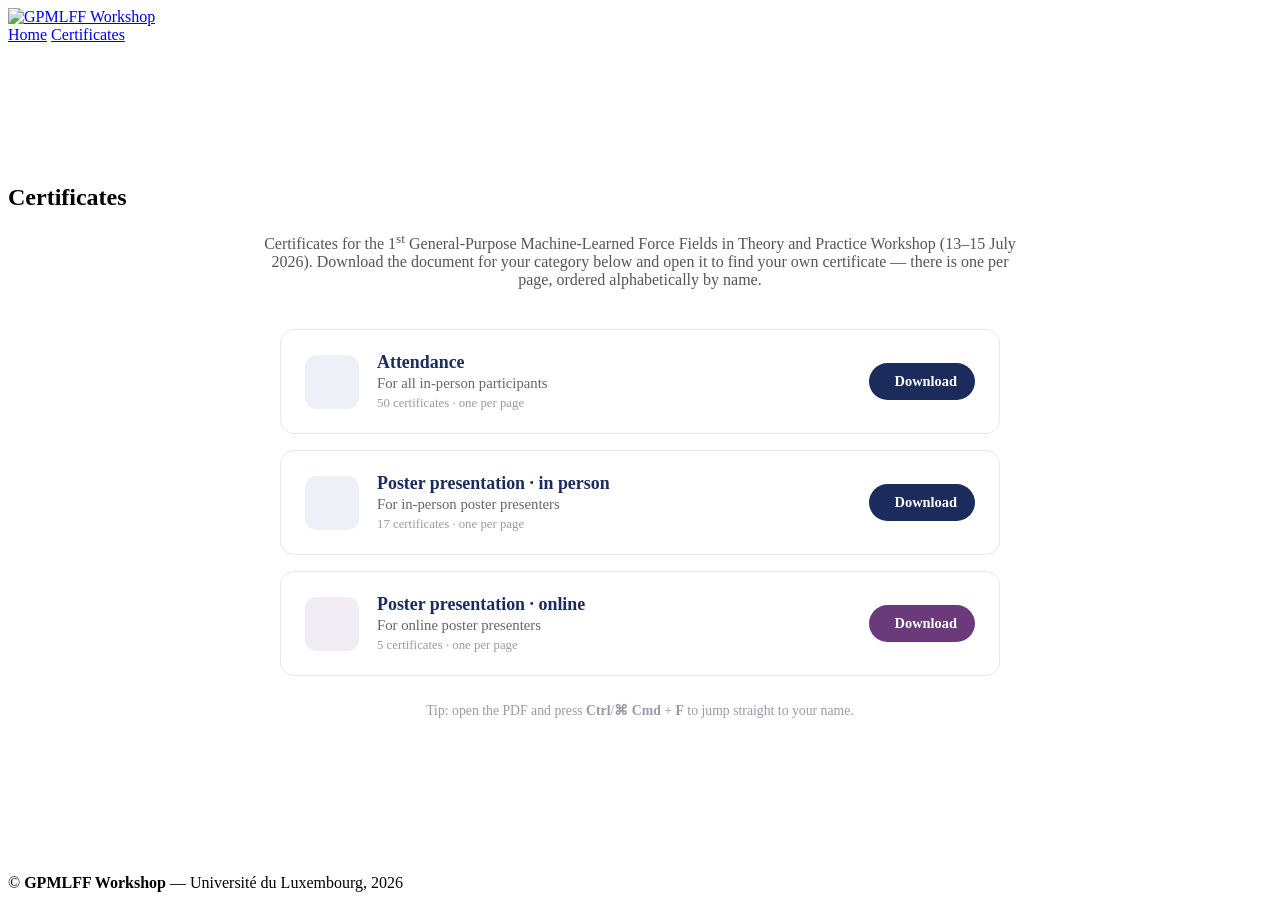
==== certificates.html @ ce8f7fc0 "Add files via upload" ====
<!DOCTYPE html>
<html lang="en">
<head>
  <meta charset="utf-8">
  <title>Certificates — GPMLFF Workshop</title>
  <meta content="width=device-width, initial-scale=1.0" name="viewport">
  <link href="media/favicon.png" rel="icon">
  <link href="media/apple-touch-icon.png" rel="apple-touch-icon">
  <link rel="preconnect" href="https://fonts.googleapis.com">
  <link rel="preconnect" href="https://fonts.gstatic.com" crossorigin>
  <link href="https://fonts.googleapis.com/css?family=Open+Sans:300,300i,400,400i,700,700i|Raleway:300,400,500,700,800&display=swap" rel="stylesheet">
  <link href="lib/bootstrap/css/bootstrap.min.css" rel="stylesheet">
  <link href="lib/font-awesome/css/font-awesome.min.css" rel="stylesheet">
  <link href="css/style.css" rel="stylesheet">
  <style>
    .cert-main { padding: 120px 0 80px; min-height: 70vh; }
    .cert-intro { max-width: 760px; margin: 0 auto 40px; text-align: center; color: #555; }
    .cert-cards { max-width: 720px; margin: 0 auto; display: flex; flex-direction: column; gap: 16px; }
    .cert-card { display: flex; align-items: center; gap: 18px; padding: 22px 24px;
      border: 1px solid #e6e6ee; border-radius: 14px; background: #fff; text-decoration: none;
      transition: box-shadow .15s, border-color .15s, transform .15s; }
    .cert-card:hover { border-color: #1b2c5c; box-shadow: 0 8px 24px rgba(27,44,92,.10);
      transform: translateY(-2px); }
    .cert-card-icon { flex: 0 0 auto; width: 54px; height: 54px; border-radius: 12px;
      display: flex; align-items: center; justify-content: center; font-size: 1.7rem;
      background: #eef0f7; color: #1b2c5c; }
    .cert-card.online .cert-card-icon { background: #f2ecf5; color: #6a3a7a; }
    .cert-card-body { flex: 1 1 auto; display: flex; flex-direction: column; }
    .cert-card-title { font-weight: 700; color: #1b2c5c; font-size: 1.12rem; }
    .cert-card-sub { color: #666; font-size: .92rem; margin-top: 2px; }
    .cert-card-count { color: #9a9aa8; font-size: .8rem; margin-top: 4px; }
    .cert-card-dl { flex: 0 0 auto; display: inline-flex; align-items: center; gap: 8px;
      background: #1b2c5c; color: #fff; padding: 10px 18px; border-radius: 24px;
      font-weight: 600; font-size: .9rem; white-space: nowrap; }
    .cert-card.online .cert-card-dl { background: #6a3a7a; }
    .cert-tip { max-width: 720px; margin: 26px auto 0; text-align: center; color: #99a; font-size: .86rem; }
    @media (max-width: 560px) {
      .cert-card { flex-wrap: wrap; }
      .cert-card-dl { width: 100%; justify-content: center; }
    }
  </style>
</head>
<body class="poster-page">

  <header id="header" class="header-solid">
    <div class="container">
      <div id="logo" class="pull-left">
        <a href="index.html#intro"><img src="media/title_1.png" alt="GPMLFF Workshop" title=""></a>
      </div>
      <nav class="poster-nav pull-right">
        <a href="index.html#intro">Home</a>
        <a href="certificates.html" class="active">Certificates</a>
      </nav>
    </div>
  </header>

  <main class="cert-main">
    <div class="container">
      <div class="section-header">
        <h2 class="text-center">Certificates</h2>
      </div>
      <p class="cert-intro">
        Certificates for the 1<sup>st</sup> General-Purpose Machine-Learned Force Fields
        in Theory and Practice Workshop (13&ndash;15 July 2026). Download the document for
        your category below and open it to find your own certificate &mdash; there is one
        per page, ordered alphabetically by name.
      </p>

      <div class="cert-cards">
        <a class="cert-card" href="certificates/GPMLFF_Attendance_Certificates.pdf" target="_blank" rel="noopener" download>
          <span class="cert-card-icon"><i class="fa fa-file-pdf-o" aria-hidden="true"></i></span>
          <span class="cert-card-body">
            <span class="cert-card-title">Attendance</span>
            <span class="cert-card-sub">For all in-person participants</span>
            <span class="cert-card-count">50 certificates &middot; one per page</span>
          </span>
          <span class="cert-card-dl"><i class="fa fa-download" aria-hidden="true"></i> Download</span>
        </a>
        <a class="cert-card" href="certificates/GPMLFF_Poster_Certificates_in-person.pdf" target="_blank" rel="noopener" download>
          <span class="cert-card-icon"><i class="fa fa-file-pdf-o" aria-hidden="true"></i></span>
          <span class="cert-card-body">
            <span class="cert-card-title">Poster presentation · in person</span>
            <span class="cert-card-sub">For in-person poster presenters</span>
            <span class="cert-card-count">17 certificates &middot; one per page</span>
          </span>
          <span class="cert-card-dl"><i class="fa fa-download" aria-hidden="true"></i> Download</span>
        </a>
        <a class="cert-card online" href="certificates/GPMLFF_Poster_Certificates_online.pdf" target="_blank" rel="noopener" download>
          <span class="cert-card-icon"><i class="fa fa-file-pdf-o" aria-hidden="true"></i></span>
          <span class="cert-card-body">
            <span class="cert-card-title">Poster presentation · online</span>
            <span class="cert-card-sub">For online poster presenters</span>
            <span class="cert-card-count">5 certificates &middot; one per page</span>
          </span>
          <span class="cert-card-dl"><i class="fa fa-download" aria-hidden="true"></i> Download</span>
        </a>
      </div>

      <p class="cert-tip">
        <i class="fa fa-lightbulb-o" aria-hidden="true"></i>
        Tip: open the PDF and press <strong>Ctrl</strong>/<strong>&#8984; Cmd</strong> + <strong>F</strong>
        to jump straight to your name.
      </p>
    </div>
  </main>

  <footer id="footer" class="poster-footer">
    <div class="container">
      <div class="copyright">
        &copy; <strong>GPMLFF Workshop</strong> &mdash; Universit&eacute; du Luxembourg, 2026
      </div>
    </div>
  </footer>

  <script src="lib/jquery/jquery.min.js"></script>
  <script src="lib/bootstrap/js/bootstrap.bundle.min.js"></script>
</body>
</html>
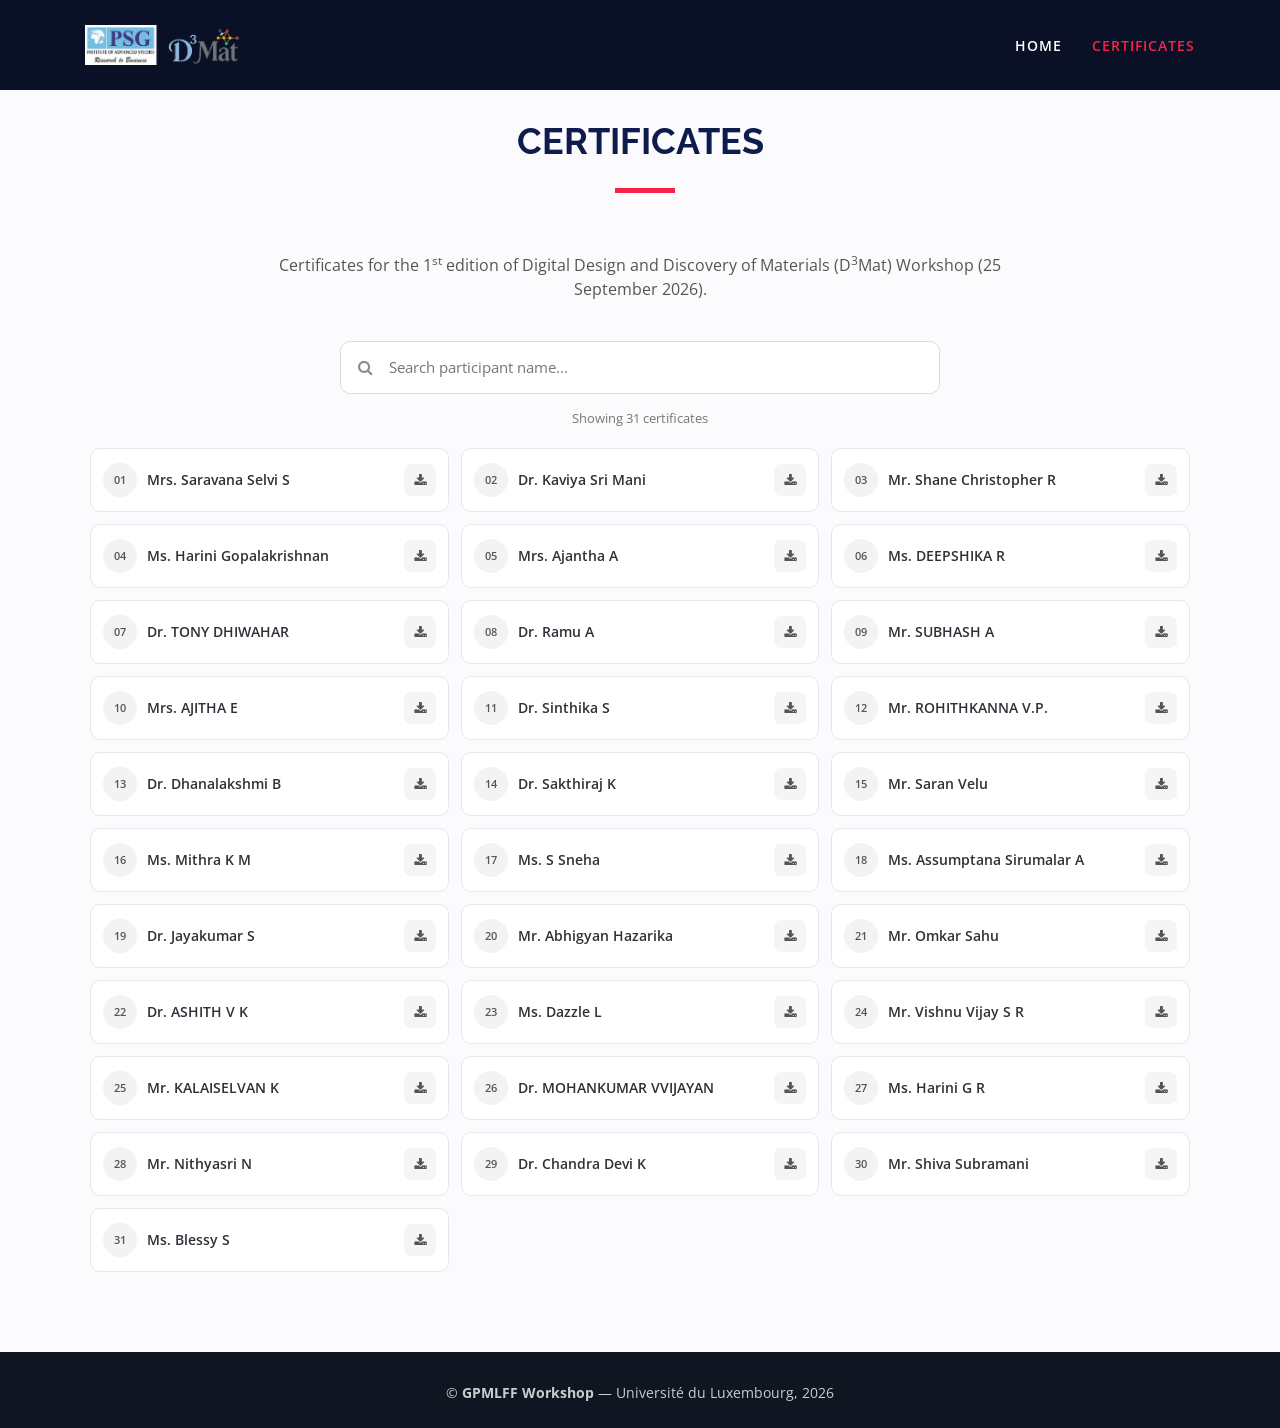
==== commit c4307e59: "certificates" ====
--- a/certificates.html
+++ b/certificates.html
@@ -1,51 +1,299 @@
 <!DOCTYPE html>
 <html lang="en">
+
 <head>
   <meta charset="utf-8">
-  <title>Certificates — GPMLFF Workshop</title>
+  <title>Certificates — D<sup>3</sup>Mat Workshop</title>
   <meta content="width=device-width, initial-scale=1.0" name="viewport">
-  <link href="media/favicon.png" rel="icon">
+  <link href="media/title.png" rel="icon">
   <link href="media/apple-touch-icon.png" rel="apple-touch-icon">
   <link rel="preconnect" href="https://fonts.googleapis.com">
   <link rel="preconnect" href="https://fonts.gstatic.com" crossorigin>
-  <link href="https://fonts.googleapis.com/css?family=Open+Sans:300,300i,400,400i,700,700i|Raleway:300,400,500,700,800&display=swap" rel="stylesheet">
+  <link
+    href="https://fonts.googleapis.com/css?family=Open+Sans:300,300i,400,400i,700,700i|Raleway:300,400,500,700,800&display=swap"
+    rel="stylesheet">
   <link href="lib/bootstrap/css/bootstrap.min.css" rel="stylesheet">
   <link href="lib/font-awesome/css/font-awesome.min.css" rel="stylesheet">
   <link href="css/style.css" rel="stylesheet">
   <style>
-    .cert-main { padding: 120px 0 80px; min-height: 70vh; }
-    .cert-intro { max-width: 760px; margin: 0 auto 40px; text-align: center; color: #555; }
-    .cert-cards { max-width: 720px; margin: 0 auto; display: flex; flex-direction: column; gap: 16px; }
-    .cert-card { display: flex; align-items: center; gap: 18px; padding: 22px 24px;
-      border: 1px solid #e6e6ee; border-radius: 14px; background: #fff; text-decoration: none;
-      transition: box-shadow .15s, border-color .15s, transform .15s; }
-    .cert-card:hover { border-color: #1b2c5c; box-shadow: 0 8px 24px rgba(27,44,92,.10);
-      transform: translateY(-2px); }
-    .cert-card-icon { flex: 0 0 auto; width: 54px; height: 54px; border-radius: 12px;
-      display: flex; align-items: center; justify-content: center; font-size: 1.7rem;
-      background: #eef0f7; color: #1b2c5c; }
-    .cert-card.online .cert-card-icon { background: #f2ecf5; color: #6a3a7a; }
-    .cert-card-body { flex: 1 1 auto; display: flex; flex-direction: column; }
-    .cert-card-title { font-weight: 700; color: #1b2c5c; font-size: 1.12rem; }
-    .cert-card-sub { color: #666; font-size: .92rem; margin-top: 2px; }
-    .cert-card-count { color: #9a9aa8; font-size: .8rem; margin-top: 4px; }
-    .cert-card-dl { flex: 0 0 auto; display: inline-flex; align-items: center; gap: 8px;
-      background: #1b2c5c; color: #fff; padding: 10px 18px; border-radius: 24px;
-      font-weight: 600; font-size: .9rem; white-space: nowrap; }
-    .cert-card.online .cert-card-dl { background: #6a3a7a; }
-    .cert-tip { max-width: 720px; margin: 26px auto 0; text-align: center; color: #99a; font-size: .86rem; }
+    .cert-main {
+      padding: 120px 0 80px;
+      min-height: 70vh;
+    }
+
+    .cert-intro {
+      max-width: 760px;
+      margin: 0 auto 40px;
+      text-align: center;
+      color: #555;
+    }
+
+    .cert-cards {
+      max-width: 720px;
+      margin: 0 auto;
+      display: flex;
+      flex-direction: column;
+      gap: 16px;
+    }
+
+    .cert-card {
+      display: flex;
+      align-items: center;
+      gap: 18px;
+      padding: 22px 24px;
+      border: 1px solid #e6e6ee;
+      border-radius: 14px;
+      background: #fff;
+      text-decoration: none;
+      transition: box-shadow .15s, border-color .15s, transform .15s;
+    }
+
+    .cert-card:hover {
+      border-color: #1b2c5c;
+      box-shadow: 0 8px 24px rgba(27, 44, 92, .10);
+      transform: translateY(-2px);
+    }
+
+    .cert-card-icon {
+      flex: 0 0 auto;
+      width: 54px;
+      height: 54px;
+      border-radius: 12px;
+      display: flex;
+      align-items: center;
+      justify-content: center;
+      font-size: 1.7rem;
+      background: #eef0f7;
+      color: #1b2c5c;
+    }
+
+    .cert-card.online .cert-card-icon {
+      background: #f2ecf5;
+      color: #6a3a7a;
+    }
+
+    .cert-card-body {
+      flex: 1 1 auto;
+      display: flex;
+      flex-direction: column;
+    }
+
+    .cert-card-title {
+      font-weight: 700;
+      color: #1b2c5c;
+      font-size: 1.12rem;
+    }
+
+    .cert-card-sub {
+      color: #666;
+      font-size: .92rem;
+      margin-top: 2px;
+    }
+
+    .cert-card-count {
+      color: #9a9aa8;
+      font-size: .8rem;
+      margin-top: 4px;
+    }
+
+    .cert-card-dl {
+      flex: 0 0 auto;
+      display: inline-flex;
+      align-items: center;
+      gap: 8px;
+      background: #1b2c5c;
+      color: #fff;
+      padding: 10px 18px;
+      border-radius: 24px;
+      font-weight: 600;
+      font-size: .9rem;
+      white-space: nowrap;
+    }
+
+    .cert-card.online .cert-card-dl {
+      background: #6a3a7a;
+    }
+
+    .cert-tip {
+      max-width: 720px;
+      margin: 26px auto 0;
+      text-align: center;
+      color: #99a;
+      font-size: .86rem;
+    }
+
     @media (max-width: 560px) {
-      .cert-card { flex-wrap: wrap; }
-      .cert-card-dl { width: 100%; justify-content: center; }
+      .cert-card {
+        flex-wrap: wrap;
+      }
+
+      .cert-card-dl {
+        width: 100%;
+        justify-content: center;
+      }
+    }
+
+    /* Certificate Directory */
+    .certificate-directory {
+      max-width: 1100px;
+      margin: 0 auto;
+    }
+
+    /* Search box */
+    .certificate-search {
+      position: relative;
+      max-width: 600px;
+      margin: 0 auto 15px;
+    }
+
+    .certificate-search i {
+      position: absolute;
+      left: 18px;
+      top: 50%;
+      transform: translateY(-50%);
+      font-size: 16px;
+      opacity: 0.55;
+    }
+
+    .certificate-search input {
+      width: 100%;
+      box-sizing: border-box;
+      padding: 14px 18px 14px 48px;
+      border: 1px solid #d8dce3;
+      border-radius: 10px;
+      font-size: 15px;
+      outline: none;
+      background: #fff;
+      transition: all 0.2s ease;
+    }
+
+    .certificate-search input:focus {
+      border-color: #777;
+      box-shadow: 0 0 0 3px rgba(0, 0, 0, 0.05);
+    }
+
+    /* Count */
+    .certificate-result-count {
+      text-align: center;
+      font-size: 13px;
+      color: #777;
+      margin-bottom: 20px;
+    }
+
+    /* Grid */
+    .certificate-grid {
+      display: grid;
+      grid-template-columns: repeat(3, 1fr);
+      gap: 12px;
+    }
+
+    /* Individual certificate */
+    .certificate-item {
+      display: flex;
+      align-items: center;
+      min-height: 64px;
+      padding: 10px 12px;
+      background: #fff;
+      border: 1px solid #e5e7eb;
+      border-radius: 10px;
+      text-decoration: none;
+      color: inherit;
+      transition: all 0.2s ease;
+    }
+
+    .certificate-item:hover {
+      transform: translateY(-2px);
+      border-color: #bbb;
+      box-shadow: 0 5px 16px rgba(0, 0, 0, 0.08);
+    }
+
+    /* Number */
+    .certificate-number {
+      flex: 0 0 34px;
+      width: 34px;
+      height: 34px;
+      display: flex;
+      align-items: center;
+      justify-content: center;
+      margin-right: 10px;
+      border-radius: 50%;
+      background: #f1f3f5;
+      color: #555;
+      font-size: 11px;
+      font-weight: 600;
+    }
+
+    /* Name */
+    .certificate-name {
+      flex: 1;
+      font-size: 14px;
+      font-weight: 600;
+      line-height: 1.35;
+    }
+
+    /* Download icon */
+    .certificate-download {
+      flex: 0 0 32px;
+      width: 32px;
+      height: 32px;
+      display: flex;
+      align-items: center;
+      justify-content: center;
+      margin-left: 8px;
+      border-radius: 7px;
+      background: #f5f5f5;
+      color: #555;
+      font-size: 13px;
+    }
+
+    .certificate-item:hover .certificate-download {
+      background: #222;
+      color: #fff;
+    }
+
+    /* No results */
+    .no-results {
+      display: none;
+      text-align: center;
+      padding: 40px 20px;
+      color: #777;
+    }
+
+    .no-results i {
+      font-size: 28px;
+      margin-bottom: 10px;
+    }
+
+    .no-results p {
+      margin: 0;
+    }
+
+    /* Tablet */
+    @media (max-width: 850px) {
+      .certificate-grid {
+        grid-template-columns: repeat(2, 1fr);
+      }
+    }
+
+    /* Mobile */
+    @media (max-width: 560px) {
+      .certificate-grid {
+        grid-template-columns: 1fr;
+      }
+
+      .certificate-name {
+        font-size: 14px;
+      }
     }
   </style>
 </head>
+
 <body class="poster-page">
 
   <header id="header" class="header-solid">
     <div class="container">
       <div id="logo" class="pull-left">
-        <a href="index.html#intro"><img src="media/title_1.png" alt="GPMLFF Workshop" title=""></a>
+        <a href="index.html#intro"><img src="media/title.png" alt="D3Mat Workshop" title=""></a>
       </div>
       <nav class="poster-nav pull-right">
         <a href="index.html#intro">Home</a>
@@ -60,47 +308,253 @@
         <h2 class="text-center">Certificates</h2>
       </div>
       <p class="cert-intro">
-        Certificates for the 1<sup>st</sup> General-Purpose Machine-Learned Force Fields
-        in Theory and Practice Workshop (13&ndash;15 July 2026). Download the document for
-        your category below and open it to find your own certificate &mdash; there is one
-        per page, ordered alphabetically by name.
+        Certificates for the 1<sup>st</sup> edition of Digital Design and Discovery of Materials (D<sup>3</sup>Mat)
+        Workshop (25 September 2026).
       </p>
 
-      <div class="cert-cards">
-        <a class="cert-card" href="certificates/GPMLFF_Attendance_Certificates.pdf" target="_blank" rel="noopener" download>
-          <span class="cert-card-icon"><i class="fa fa-file-pdf-o" aria-hidden="true"></i></span>
-          <span class="cert-card-body">
-            <span class="cert-card-title">Attendance</span>
-            <span class="cert-card-sub">For all in-person participants</span>
-            <span class="cert-card-count">50 certificates &middot; one per page</span>
-          </span>
-          <span class="cert-card-dl"><i class="fa fa-download" aria-hidden="true"></i> Download</span>
-        </a>
-        <a class="cert-card" href="certificates/GPMLFF_Poster_Certificates_in-person.pdf" target="_blank" rel="noopener" download>
-          <span class="cert-card-icon"><i class="fa fa-file-pdf-o" aria-hidden="true"></i></span>
-          <span class="cert-card-body">
-            <span class="cert-card-title">Poster presentation · in person</span>
-            <span class="cert-card-sub">For in-person poster presenters</span>
-            <span class="cert-card-count">17 certificates &middot; one per page</span>
-          </span>
-          <span class="cert-card-dl"><i class="fa fa-download" aria-hidden="true"></i> Download</span>
-        </a>
-        <a class="cert-card online" href="certificates/GPMLFF_Poster_Certificates_online.pdf" target="_blank" rel="noopener" download>
-          <span class="cert-card-icon"><i class="fa fa-file-pdf-o" aria-hidden="true"></i></span>
-          <span class="cert-card-body">
-            <span class="cert-card-title">Poster presentation · online</span>
-            <span class="cert-card-sub">For online poster presenters</span>
-            <span class="cert-card-count">5 certificates &middot; one per page</span>
-          </span>
-          <span class="cert-card-dl"><i class="fa fa-download" aria-hidden="true"></i> Download</span>
-        </a>
+      <div class="certificate-directory">
+
+        <!-- Search -->
+        <div class="certificate-search">
+          <i class="fa fa-search" aria-hidden="true"></i>
+          <input type="text" id="certificateSearch" placeholder="Search participant name..."
+            onkeyup="filterCertificates()" autocomplete="off">
+        </div>
+
+        <div class="certificate-result-count" id="certificateCount">
+          Showing 31 certificates
+        </div>
+
+        <!-- Certificate Grid -->
+        <div class="certificate-grid" id="certificateGrid">
+
+          <a class="certificate-item" href="certificates/01-D3Mat-certificate.pdf" target="_blank" rel="noopener"
+            download>
+            <span class="certificate-number">01</span>
+            <span class="certificate-name">Mrs. Saravana Selvi S</span>
+            <span class="certificate-download"><i class="fa fa-download"></i></span>
+          </a>
+
+          <a class="certificate-item" href="certificates/02-D3Mat-certificate.pdf" target="_blank" rel="noopener"
+            download>
+            <span class="certificate-number">02</span>
+            <span class="certificate-name">Dr. Kaviya Sri Mani</span>
+            <span class="certificate-download"><i class="fa fa-download"></i></span>
+          </a>
+
+          <a class="certificate-item" href="certificates/03-D3Mat-certificate.pdf" target="_blank" rel="noopener"
+            download>
+            <span class="certificate-number">03</span>
+            <span class="certificate-name">Mr. Shane Christopher R</span>
+            <span class="certificate-download"><i class="fa fa-download"></i></span>
+          </a>
+
+          <a class="certificate-item" href="certificates/04-D3Mat-certificate.pdf" target="_blank" rel="noopener"
+            download>
+            <span class="certificate-number">04</span>
+            <span class="certificate-name">Ms. Harini Gopalakrishnan</span>
+            <span class="certificate-download"><i class="fa fa-download"></i></span>
+          </a>
+
+          <a class="certificate-item" href="certificates/05-D3Mat-certificate.pdf" target="_blank" rel="noopener"
+            download>
+            <span class="certificate-number">05</span>
+            <span class="certificate-name">Mrs. Ajantha A</span>
+            <span class="certificate-download"><i class="fa fa-download"></i></span>
+          </a>
+
+          <a class="certificate-item" href="certificates/06-D3Mat-certificate.pdf" target="_blank" rel="noopener"
+            download>
+            <span class="certificate-number">06</span>
+            <span class="certificate-name">Ms. DEEPSHIKA R</span>
+            <span class="certificate-download"><i class="fa fa-download"></i></span>
+          </a>
+
+          <a class="certificate-item" href="certificates/07-D3Mat-certificate.pdf" target="_blank" rel="noopener"
+            download>
+            <span class="certificate-number">07</span>
+            <span class="certificate-name">Dr. TONY DHIWAHAR</span>
+            <span class="certificate-download"><i class="fa fa-download"></i></span>
+          </a>
+
+          <a class="certificate-item" href="certificates/08-D3Mat-certificate.pdf" target="_blank" rel="noopener"
+            download>
+            <span class="certificate-number">08</span>
+            <span class="certificate-name">Dr. Ramu A</span>
+            <span class="certificate-download"><i class="fa fa-download"></i></span>
+          </a>
+
+          <a class="certificate-item" href="certificates/09-D3Mat-certificate.pdf" target="_blank" rel="noopener"
+            download>
+            <span class="certificate-number">09</span>
+            <span class="certificate-name">Mr. SUBHASH A</span>
+            <span class="certificate-download"><i class="fa fa-download"></i></span>
+          </a>
+
+          <a class="certificate-item" href="certificates/10-D3Mat-certificate.pdf" target="_blank" rel="noopener"
+            download>
+            <span class="certificate-number">10</span>
+            <span class="certificate-name">Mrs. AJITHA E</span>
+            <span class="certificate-download"><i class="fa fa-download"></i></span>
+          </a>
+
+          <a class="certificate-item" href="certificates/11-D3Mat-certificate.pdf" target="_blank" rel="noopener"
+            download>
+            <span class="certificate-number">11</span>
+            <span class="certificate-name">Dr. Sinthika S</span>
+            <span class="certificate-download"><i class="fa fa-download"></i></span>
+          </a>
+
+          <a class="certificate-item" href="certificates/12-D3Mat-certificate.pdf" target="_blank" rel="noopener"
+            download>
+            <span class="certificate-number">12</span>
+            <span class="certificate-name">Mr. ROHITHKANNA V.P.</span>
+            <span class="certificate-download"><i class="fa fa-download"></i></span>
+          </a>
+
+          <a class="certificate-item" href="certificates/13-D3Mat-certificate.pdf" target="_blank" rel="noopener"
+            download>
+            <span class="certificate-number">13</span>
+            <span class="certificate-name">Dr. Dhanalakshmi B</span>
+            <span class="certificate-download"><i class="fa fa-download"></i></span>
+          </a>
+
+          <a class="certificate-item" href="certificates/14-D3Mat-certificate.pdf" target="_blank" rel="noopener"
+            download>
+            <span class="certificate-number">14</span>
+            <span class="certificate-name">Dr. Sakthiraj K</span>
+            <span class="certificate-download"><i class="fa fa-download"></i></span>
+          </a>
+
+          <a class="certificate-item" href="certificates/15-D3Mat-certificate.pdf" target="_blank" rel="noopener"
+            download>
+            <span class="certificate-number">15</span>
+            <span class="certificate-name">Mr. Saran Velu</span>
+            <span class="certificate-download"><i class="fa fa-download"></i></span>
+          </a>
+
+          <a class="certificate-item" href="certificates/16-D3Mat-certificate.pdf" target="_blank" rel="noopener"
+            download>
+            <span class="certificate-number">16</span>
+            <span class="certificate-name">Ms. Mithra K M</span>
+            <span class="certificate-download"><i class="fa fa-download"></i></span>
+          </a>
+
+          <a class="certificate-item" href="certificates/17-D3Mat-certificate.pdf" target="_blank" rel="noopener"
+            download>
+            <span class="certificate-number">17</span>
+            <span class="certificate-name">Ms. S Sneha</span>
+            <span class="certificate-download"><i class="fa fa-download"></i></span>
+          </a>
+
+          <a class="certificate-item" href="certificates/18-D3Mat-certificate.pdf" target="_blank" rel="noopener"
+            download>
+            <span class="certificate-number">18</span>
+            <span class="certificate-name">Ms. Assumptana Sirumalar A</span>
+            <span class="certificate-download"><i class="fa fa-download"></i></span>
+          </a>
+
+          <a class="certificate-item" href="certificates/19-D3Mat-certificate.pdf" target="_blank" rel="noopener"
+            download>
+            <span class="certificate-number">19</span>
+            <span class="certificate-name">Dr. Jayakumar S</span>
+            <span class="certificate-download"><i class="fa fa-download"></i></span>
+          </a>
+
+          <a class="certificate-item" href="certificates/20-D3Mat-certificate.pdf" target="_blank" rel="noopener"
+            download>
+            <span class="certificate-number">20</span>
+            <span class="certificate-name">Mr. Abhigyan Hazarika</span>
+            <span class="certificate-download"><i class="fa fa-download"></i></span>
+          </a>
+
+          <a class="certificate-item" href="certificates/21-D3Mat-certificate.pdf" target="_blank" rel="noopener"
+            download>
+            <span class="certificate-number">21</span>
+            <span class="certificate-name">Mr. Omkar Sahu</span>
+            <span class="certificate-download"><i class="fa fa-download"></i></span>
+          </a>
+
+          <a class="certificate-item" href="certificates/22-D3Mat-certificate.pdf" target="_blank" rel="noopener"
+            download>
+            <span class="certificate-number">22</span>
+            <span class="certificate-name">Dr. ASHITH V K</span>
+            <span class="certificate-download"><i class="fa fa-download"></i></span>
+          </a>
+
+          <a class="certificate-item" href="certificates/23-D3Mat-certificate.pdf" target="_blank" rel="noopener"
+            download>
+            <span class="certificate-number">23</span>
+            <span class="certificate-name">Ms. Dazzle L</span>
+            <span class="certificate-download"><i class="fa fa-download"></i></span>
+          </a>
+
+          <a class="certificate-item" href="certificates/24-D3Mat-certificate.pdf" target="_blank" rel="noopener"
+            download>
+            <span class="certificate-number">24</span>
+            <span class="certificate-name">Mr. Vishnu Vijay S R</span>
+            <span class="certificate-download"><i class="fa fa-download"></i></span>
+          </a>
+
+          <a class="certificate-item" href="certificates/25-D3Mat-certificate.pdf" target="_blank" rel="noopener"
+            download>
+            <span class="certificate-number">25</span>
+            <span class="certificate-name">Mr. KALAISELVAN K</span>
+            <span class="certificate-download"><i class="fa fa-download"></i></span>
+          </a>
+
+          <a class="certificate-item" href="certificates/26-D3Mat-certificate.pdf" target="_blank" rel="noopener"
+            download>
+            <span class="certificate-number">26</span>
+            <span class="certificate-name">Dr. MOHANKUMAR VVIJAYAN</span>
+            <span class="certificate-download"><i class="fa fa-download"></i></span>
+          </a>
+
+          <a class="certificate-item" href="certificates/27-D3Mat-certificate.pdf" target="_blank" rel="noopener"
+            download>
+            <span class="certificate-number">27</span>
+            <span class="certificate-name">Ms. Harini G R</span>
+            <span class="certificate-download"><i class="fa fa-download"></i></span>
+          </a>
+
+          <a class="certificate-item" href="certificates/28-D3Mat-certificate.pdf" target="_blank" rel="noopener"
+            download>
+            <span class="certificate-number">28</span>
+            <span class="certificate-name">Mr. Nithyasri N</span>
+            <span class="certificate-download"><i class="fa fa-download"></i></span>
+          </a>
+
+          <a class="certificate-item" href="certificates/29-D3Mat-certificate.pdf" target="_blank" rel="noopener"
+            download>
+            <span class="certificate-number">29</span>
+            <span class="certificate-name">Dr. Chandra Devi K</span>
+            <span class="certificate-download"><i class="fa fa-download"></i></span>
+          </a>
+
+          <a class="certificate-item" href="certificates/30-D3Mat-certificate.pdf" target="_blank" rel="noopener"
+            download>
+            <span class="certificate-number">30</span>
+            <span class="certificate-name">Mr. Shiva Subramani</span>
+            <span class="certificate-download"><i class="fa fa-download"></i></span>
+          </a>
+
+          <a class="certificate-item" href="certificates/31-D3Mat-certificate.pdf" target="_blank" rel="noopener"
+            download>
+            <span class="certificate-number">31</span>
+            <span class="certificate-name">Ms. Blessy S</span>
+            <span class="certificate-download"><i class="fa fa-download"></i></span>
+          </a>
+
+        </div>
+
+        <div class="no-results" id="noCertificateResults">
+          <i class="fa fa-search" aria-hidden="true"></i>
+          <p>No certificate found.</p>
+        </div>
+
       </div>
 
-      <p class="cert-tip">
-        <i class="fa fa-lightbulb-o" aria-hidden="true"></i>
-        Tip: open the PDF and press <strong>Ctrl</strong>/<strong>&#8984; Cmd</strong> + <strong>F</strong>
-        to jump straight to your name.
-      </p>
+
     </div>
   </main>
 
@@ -114,5 +568,48 @@
 
   <script src="lib/jquery/jquery.min.js"></script>
   <script src="lib/bootstrap/js/bootstrap.bundle.min.js"></script>
+  <script>
+    function filterCertificates() {
+
+      const input = document.getElementById("certificateSearch");
+      const filter = input.value.toLowerCase().trim();
+
+      const items = document.querySelectorAll(".certificate-item");
+      const count = document.getElementById("certificateCount");
+      const noResults = document.getElementById("noCertificateResults");
+
+      let visible = 0;
+
+      items.forEach(function (item) {
+
+        const name = item
+          .querySelector(".certificate-name")
+          .textContent
+          .toLowerCase();
+
+        if (name.includes(filter)) {
+          item.style.display = "flex";
+          visible++;
+        } else {
+          item.style.display = "none";
+        }
+
+      });
+
+      if (filter === "") {
+        count.textContent = "Showing 31 certificates";
+      } else {
+        count.textContent =
+          "Showing " + visible + " certificate" + (visible !== 1 ? "s" : "");
+      }
+
+      if (visible === 0) {
+        noResults.style.display = "block";
+      } else {
+        noResults.style.display = "none";
+      }
+    }
+  </script>
 </body>
-</html>
+
+</html>
--- a/css/style.css
+++ b/css/style.css
@@ -0,0 +1,2663 @@
+/*
+  Theme Name: TheEvent
+  Theme URL: https://bootstrapmade.com/theevent-conference-event-bootstrap-template/
+  Author: BootstrapMade.com
+  License: https://bootstrapmade.com/license/
+*/
+
+/*--------------------------------------------------------------
+# General
+--------------------------------------------------------------*/
+
+body {
+  background: #fff;
+  color: #2f3138;
+  font-family: "Open Sans", sans-serif;
+}
+
+a {
+  color: #f82249;
+  transition: 0.5s;
+}
+
+a:hover,
+a:active,
+a:focus {
+  color: #f8234a;
+  outline: none;
+  text-decoration: none;
+}
+
+p {
+  padding: 0;
+  margin: 0 0 30px 0;
+}
+
+h1,
+h2,
+h3,
+h4,
+h5,
+h6 {
+  font-family: "Raleway", sans-serif;
+  font-weight: 400;
+  margin: 0 0 20px 0;
+  padding: 0;
+  color: #0e1b4d;
+}
+
+.main-page {
+  margin-top: 70px;
+}
+
+.wow {
+  visibility: visible;
+}
+
+/* Prelaoder */
+
+#preloader {
+  position: fixed;
+  left: 0;
+  top: 0;
+  z-index: 999;
+  width: 100%;
+  height: 100%;
+  overflow: visible;
+}
+
+/* Back to top button */
+
+.back-to-top {
+  position: fixed;
+  display: none;
+  background: #f82249;
+  color: #fff;
+  width: 40px;
+  height: 40px;
+  text-align: center;
+  border-radius: 50px;
+  right: 15px;
+  bottom: 15px;
+  transition: background 0.5s ease-in-out;
+}
+
+.back-to-top i {
+  font-size: 24px;
+  padding-top: 6px;
+}
+
+.back-to-top:focus {
+  background: #e0072f;
+  color: #fff;
+  outline: none;
+}
+
+.back-to-top:hover {
+  background: #e0072f;
+  color: #fff;
+}
+
+/* Sections Header
+--------------------------------*/
+
+.section-header {
+  margin-bottom: 60px;
+  position: relative;
+  padding-bottom: 20px;
+}
+
+.section-header::before {
+  content: '';
+  position: absolute;
+  display: block;
+  width: 60px;
+  height: 5px;
+  background: #f82249;
+  bottom: 0;
+  left: calc(50% - 25px);
+}
+
+.section-header h2 {
+  font-size: 36px;
+  text-transform: uppercase;
+  text-align: center;
+  font-weight: 700;
+  margin-bottom: 10px;
+}
+
+.section-header p {
+  text-align: center;
+  padding: 0;
+  margin: 0;
+  font-size: 18px;
+  font-weight: 500;
+  color: #9195a2;
+}
+
+.section-with-bg {
+  background-color: #f6f7fd;
+}
+
+/*--------------------------------------------------------------
+# Header
+--------------------------------------------------------------*/
+
+#header {
+  height: 90px;
+  padding: 25px 0;
+  position: fixed;
+  left: 0;
+  top: 0;
+  right: 0;
+  transition: all 0.5s;
+  z-index: 997;
+}
+
+#header.header-scrolled,
+#header.header-fixed {
+  background: rgba(6, 12, 34, 0.98);
+  height: 90px;
+  padding: 15px 0;
+  transition: all 0.5s;
+}
+
+#header #logo h1 {
+  font-size: 36px;
+  margin: 0;
+  padding: 6px 0;
+  line-height: 1;
+  font-family: "Raleway", sans-serif;
+  font-weight: 700;
+  letter-spacing: 3px;
+  text-transform: uppercase;
+}
+
+#header #logo h1 span {
+  color: #f82249;
+}
+
+#header #logo h1 a,
+#header #logo h1 a:hover {
+  color: #fff;
+}
+
+#header #logo img {
+  padding: 0;
+  margin: 0;
+  max-height: 40px;
+}
+
+/*--------------------------------------------------------------
+# Navigation Menu
+--------------------------------------------------------------*/
+
+/* Nav Menu Essentials */
+
+.nav-menu,
+.nav-menu * {
+  margin: 0;
+  padding: 0;
+  list-style: none;
+}
+
+.nav-menu ul {
+  position: absolute;
+  display: none;
+  top: 100%;
+  left: 0;
+  z-index: 99;
+}
+
+.nav-menu li {
+  position: relative;
+  white-space: nowrap;
+}
+
+.nav-menu>li {
+  float: left;
+}
+
+.nav-menu li:hover>ul,
+.nav-menu li.sfHover>ul {
+  display: block;
+}
+
+.nav-menu ul ul {
+  top: 0;
+  left: 100%;
+}
+
+.nav-menu ul li {
+  min-width: 180px;
+}
+
+/* Nav Menu Arrows */
+
+.sf-arrows .sf-with-ul {
+  padding-right: 30px;
+}
+
+.sf-arrows .sf-with-ul:after {
+  content: "\f107";
+  position: absolute;
+  right: 15px;
+  font-family: FontAwesome;
+  font-style: normal;
+  font-weight: normal;
+}
+
+.sf-arrows ul .sf-with-ul:after {
+  content: "\f105";
+}
+
+/* Nav Meu Container */
+
+#nav-menu-container {
+  float: right;
+  margin: 0;
+}
+
+/* Nav Meu Styling */
+
+.nav-menu a {
+  padding: 8px;
+  text-decoration: none;
+  display: inline-block;
+  color: rgba(202, 206, 221, 0.8);
+  font-family: "Raleway", sans-serif;
+  font-weight: 600;
+  font-size: 14px;
+  outline: none;
+}
+
+.nav-menu .menu-active a,
+.nav-menu a:hover {
+  color: #fff;
+}
+
+.nav-menu>li {
+  margin-left: 8px;
+}
+
+.nav-menu>li>a:before {
+  content: "";
+  position: absolute;
+  width: 0;
+  height: 2px;
+  bottom: 0;
+  left: 0;
+  background-color: #f82249;
+  visibility: hidden;
+  transition: all 0.3s ease-in-out 0s;
+}
+
+.nav-menu a:hover:before,
+.nav-menu li:hover>a:before,
+.nav-menu .menu-active>a:before {
+  visibility: visible;
+  width: 100%;
+}
+
+.nav-menu li.buy-tickets a {
+  color: #fff;
+  background: #f82249;
+  padding: 7px 22px;
+  border-radius: 50px;
+  border: 2px solid #f82249;
+  transition: all ease-in-out 0.3s;
+  font-weight: 500;
+  margin-left: 8px;
+  margin-top: 2px;
+  line-height: 1;
+  font-size: 13px;
+}
+
+.nav-menu li.buy-tickets a:hover {
+  background: none;
+}
+
+.nav-menu li.buy-tickets:hover a:before,
+.nav-menu li.buy-tickets.menu-active a:before {
+  visibility: hidden;
+}
+
+.nav-menu ul {
+  margin: 4px 0 0 0;
+  padding: 10px;
+  box-shadow: 0px 0px 30px rgba(127, 137, 161, 0.25);
+  background: #fff;
+  border-radius: 3px;
+}
+
+.nav-menu ul li {
+  transition: 0.3s;
+}
+
+.nav-menu ul li a {
+  padding: 10px;
+  color: #060c22;
+  transition: 0.3s;
+  display: block;
+  font-size: 13px;
+  text-transform: none;
+  border-radius: 3px;
+}
+
+.nav-menu ul li:hover>a {
+  background: #f82249;
+  color: #fff;
+}
+
+.nav-menu ul ul {
+  margin: 0;
+}
+
+/* Mobile Nav Toggle */
+
+#mobile-nav-toggle {
+  position: fixed;
+  right: 0;
+  top: 0;
+  z-index: 999;
+  margin: 15px 15px 0 0;
+  border: 0;
+  background: none;
+  font-size: 24px;
+  display: none;
+  transition: all 0.4s;
+  outline: none;
+  cursor: pointer;
+}
+
+#mobile-nav-toggle i {
+  color: #fff;
+}
+
+/* Mobile Nav Styling */
+
+#mobile-nav {
+  position: fixed;
+  top: 0;
+  padding-top: 18px;
+  bottom: 0;
+  z-index: 998;
+  background: rgba(6, 12, 34, 0.9);
+  left: -260px;
+  width: 260px;
+  overflow-y: auto;
+  transition: 0.4s;
+}
+
+#mobile-nav ul {
+  padding: 0;
+  margin: 0;
+  list-style: none;
+}
+
+#mobile-nav ul li {
+  position: relative;
+}
+
+#mobile-nav ul li a {
+  color: #fff;
+  font-size: 17px;
+  overflow: hidden;
+  padding: 10px 22px 10px 15px;
+  position: relative;
+  text-decoration: none;
+  width: 100%;
+  display: block;
+  outline: none;
+}
+
+#mobile-nav ul li a:hover {
+  color: #f82249;
+}
+
+#mobile-nav ul li li {
+  padding-left: 30px;
+}
+
+#mobile-nav ul .menu-has-children i {
+  position: absolute;
+  right: 0;
+  z-index: 99;
+  padding: 15px;
+  cursor: pointer;
+  color: #fff;
+}
+
+#mobile-nav ul .menu-has-children i.fa-chevron-up {
+  color: #f82249;
+}
+
+#mobile-nav ul .menu-item-active {
+  color: #f82249;
+}
+
+#mobile-body-overly {
+  width: 100%;
+  height: 100%;
+  z-index: 997;
+  top: 0;
+  left: 0;
+  position: fixed;
+  background: rgba(6, 12, 34, 0.8);
+  display: none;
+}
+
+/* Mobile Nav body classes */
+
+body.mobile-nav-active {
+  overflow: hidden;
+}
+
+body.mobile-nav-active #mobile-nav {
+  left: 0;
+}
+
+body.mobile-nav-active #mobile-nav-toggle {
+  color: #fff;
+}
+
+/*--------------------------------------------------------------
+# Intro Section
+--------------------------------------------------------------*/
+
+#intro {
+  width: 100%;
+  background: url(../media/intro-bg.jpg) top center;
+  background-size: cover;
+  overflow: hidden;
+  position: relative;
+}
+
+#intro:before {
+  content: "";
+  background: rgba(6, 12, 34, 0.8);
+  position: absolute;
+  bottom: 0;
+  top: 0;
+  left: 0;
+  right: 0;
+}
+
+#intro .intro-container {
+  position: relative;
+  display: flex;
+  justify-content: center;
+  align-items: center;
+  flex-direction: column;
+  text-align: center;
+  padding: 80px 15px 25px;
+}
+
+#intro h1 {
+  color: #fff;
+  font-family: "Raleway", sans-serif;
+  font-size: 56px;
+  font-weight: 600;
+  text-transform: uppercase;
+}
+
+#intro h1 span {
+  color: #f82249;
+}
+
+#intro p {
+  color: #ebebeb;
+  font-weight: 700;
+  font-size: 20px;
+  max-width: 1140px;
+  padding-left: 15px;
+  padding-right: 15px;
+  margin-left: auto;
+  margin-right: auto;
+  text-align: justify;
+}
+
+#intro .play-btn {
+  width: 94px;
+  height: 94px;
+  background: radial-gradient(#f82249 50%, rgba(101, 111, 150, 0.15) 52%);
+  border-radius: 50%;
+  display: block;
+  position: relative;
+  overflow: hidden;
+}
+
+#intro .play-btn::after {
+  content: '';
+  position: absolute;
+  left: 50%;
+  top: 50%;
+  -webkit-transform: translateX(-40%) translateY(-50%);
+  transform: translateX(-40%) translateY(-50%);
+  width: 0;
+  height: 0;
+  border-top: 10px solid transparent;
+  border-bottom: 10px solid transparent;
+  border-left: 15px solid #fff;
+  z-index: 100;
+  transition: all 400ms cubic-bezier(0.55, 0.055, 0.675, 0.19);
+}
+
+#intro .play-btn:before {
+  content: '';
+  position: absolute;
+  width: 120px;
+  height: 120px;
+  -webkit-animation-delay: 0s;
+  animation-delay: 0s;
+  -webkit-animation: pulsate-btn 2s;
+  animation: pulsate-btn 2s;
+  -webkit-animation-direction: forwards;
+  animation-direction: forwards;
+  -webkit-animation-iteration-count: infinite;
+  animation-iteration-count: infinite;
+  -webkit-animation-timing-function: steps;
+  animation-timing-function: steps;
+  opacity: 1;
+  border-radius: 50%;
+  border: 2px solid rgba(163, 163, 163, 0.4);
+  top: -15%;
+  left: -15%;
+  background: rgba(198, 16, 0, 0);
+}
+
+#intro .play-btn:hover::after {
+  border-left: 15px solid #f82249;
+  -webkit-transform: scale(20);
+  transform: scale(20);
+}
+
+#intro .play-btn:hover::before {
+  content: '';
+  position: absolute;
+  left: 50%;
+  top: 50%;
+  -webkit-transform: translateX(-40%) translateY(-50%);
+  transform: translateX(-40%) translateY(-50%);
+  width: 0;
+  height: 0;
+  border: none;
+  border-top: 10px solid transparent;
+  border-bottom: 10px solid transparent;
+  border-left: 15px solid #fff;
+  z-index: 200;
+  -webkit-animation: none;
+  animation: none;
+  border-radius: 0;
+}
+
+#intro .about-btn {
+  font-family: "Raleway", sans-serif;
+  font-weight: 500;
+  font-size: 14px;
+  letter-spacing: 1px;
+  display: inline-block;
+  padding: 12px 32px;
+  border-radius: 50px;
+  transition: 0.5s;
+  line-height: 1;
+  margin: 10px;
+  color: #fff;
+  -webkit-animation-delay: 0.8s;
+  animation-delay: 0.8s;
+  border: 2px solid #f82249;
+}
+
+#intro .about-btn:hover {
+  background: #f82249;
+  color: #fff;
+}
+
+@-webkit-keyframes pulsate-btn {
+  0% {
+    -webkit-transform: scale(0.6, 0.6);
+    transform: scale(0.6, 0.6);
+    opacity: 1;
+  }
+
+  100% {
+    -webkit-transform: scale(1, 1);
+    transform: scale(1, 1);
+    opacity: 0;
+  }
+}
+
+@keyframes pulsate-btn {
+  0% {
+    -webkit-transform: scale(0.6, 0.6);
+    transform: scale(0.6, 0.6);
+    opacity: 1;
+  }
+
+  100% {
+    -webkit-transform: scale(1, 1);
+    transform: scale(1, 1);
+    opacity: 0;
+  }
+}
+
+/*--------------------------------------------------------------
+# About Section
+--------------------------------------------------------------*/
+
+#about {
+  background: url("../media/about-bg.jpg");
+  background-size: cover;
+  overflow: hidden;
+  position: relative;
+  color: #fff;
+  padding: 40px 0 20px 0;
+}
+
+#about:before {
+  content: "";
+  background: rgba(13, 20, 41, 0.8);
+  position: absolute;
+  bottom: 0;
+  top: 0;
+  left: 0;
+  right: 0;
+}
+
+#about h2 {
+  font-size: 36px;
+  font-weight: bold;
+  margin-bottom: 10px;
+  color: #fff;
+}
+
+#about h3 {
+  font-size: 18px;
+  font-weight: bold;
+  text-transform: uppercase;
+  margin-bottom: 10px;
+  color: #fff;
+}
+
+#about p {
+  font-size: 14px;
+  margin-bottom: 20px;
+  color: #fff;
+}
+
+#about li {
+  font-size: 14px;
+  color: #fff;
+}
+
+/*--------------------------------------------------------------
+# Speakers Section
+--------------------------------------------------------------*/
+
+#speakers {
+  padding: 40px 0 20px 0;
+}
+
+.speaker {
+  position: relative;
+  overflow: visible;
+  margin-bottom: 20px;
+}
+
+.speaker img {
+  height: 260px;
+  width: 100%;
+  object-fit: cover;
+  object-position: top;
+  display: block;
+}
+
+.speaker .details {
+  background: rgba(6, 12, 34, 0.76);
+  position: static;
+  text-align: center;
+  padding: 10px;
+}
+
+.speaker .details h3 {
+  color: #fff;
+  font-size: 15px;
+  font-weight: 600;
+  margin-bottom: 5px;
+}
+
+.speaker .details p {
+  color: #fff;
+  font-size: 15px;
+  margin-bottom: 10px;
+  font-style: italic;
+}
+
+.speaker .details .social {
+  height: 30px;
+}
+
+.speaker .details a {
+  color: #fff;
+}
+
+.speaker .details a:hover {
+  color: #f82249;
+}
+
+/* speaker details now static — hover rule removed */
+
+/*--------------------------------------------------------------
+# Schedule Section
+--------------------------------------------------------------*/
+
+#schedule {
+  padding: 40px 0 20px 0;
+}
+
+#schedule .nav-tabs {
+  text-align: center;
+  margin: auto;
+  display: block;
+  border-bottom: 0;
+  margin-bottom: 30px;
+}
+
+#schedule .nav-tabs li {
+  display: inline-block;
+  margin-bottom: 0;
+}
+
+#schedule .nav-tabs a {
+  border: none;
+  border-radius: 50px;
+  font-weight: 600;
+  background-color: #0e1b4d;
+  color: #fff;
+  padding: 10px 100px;
+}
+
+#schedule .nav-tabs a.active {
+  background-color: #f82249;
+  color: #fff;
+}
+
+#schedule .sub-heading {
+  text-align: center;
+  font-size: 18px;
+  font-style: italic;
+  margin: 0 auto 30px auto;
+}
+
+#schedule .tab-pane {
+  transition: ease-in-out .2s;
+}
+
+#schedule .schedule-item {
+  border-left: 4px solid #94a3b8;
+  border-radius: 6px;
+  background-color: #fff;
+  box-shadow: 0 1px 4px rgba(21, 43, 121, 0.08);
+  margin-bottom: 10px;
+  padding: 12px 16px;
+  transition: transform ease-in-out 0.2s, box-shadow ease-in-out 0.2s, background-color ease-in-out 0.2s;
+  display: grid;
+  grid-template-columns: 110px 1fr;
+  column-gap: 1rem;
+  align-items: start;
+}
+
+#schedule .schedule-item:hover {
+  box-shadow: 0 5px 16px rgba(21, 43, 121, 0.16);
+  transform: translateY(-2px);
+}
+
+/* Colour-coding by session type */
+#schedule .schedule-item.type-talk {
+  border-left-color: #2ea043;
+  background-color: #f1fbf4;
+}
+
+#schedule .schedule-item.type-handson {
+  border-left-color: #f97316;
+  background-color: #fff6ec;
+}
+
+#schedule .schedule-item.type-keynote {
+  border-left-color: #8b5cf6;
+  background-color: #f6f3fe;
+}
+
+#schedule .schedule-item.type-roundtable {
+  border-left-color: #0ea5e9;
+  background-color: #eef8ff;
+}
+
+#schedule .schedule-item.type-break {
+  border-left-color: #cbd5e1;
+  background-color: #f8fafc;
+  box-shadow: none;
+}
+
+#schedule .schedule-item.schedule-social {
+  border-left-color: #ec4899;
+  background-color: #fdf2f8;
+}
+
+/* Clickable rows open the matching speaker pop-up */
+#schedule .schedule-item.schedule-clickable {
+  cursor: pointer;
+}
+
+#schedule .schedule-item.schedule-clickable:hover {
+  box-shadow: 0 6px 20px rgba(21, 43, 121, 0.22);
+}
+
+/* Schedule colour legend */
+.schedule-legend {
+  display: flex;
+  flex-wrap: wrap;
+  justify-content: center;
+  gap: 8px 20px;
+  max-width: 820px;
+  margin: 0 auto 10px auto;
+}
+
+.schedule-legend .legend-item {
+  display: inline-flex;
+  align-items: center;
+  font-size: 14px;
+  color: #152b79;
+}
+
+.schedule-legend .legend-swatch {
+  display: inline-block;
+  width: 26px;
+  height: 14px;
+  border-radius: 3px;
+  margin-right: 8px;
+  border-left: 4px solid #94a3b8;
+}
+
+.schedule-legend .legend-swatch.type-talk {
+  border-left-color: #2ea043;
+  background: #f1fbf4;
+}
+
+.schedule-legend .legend-swatch.type-handson {
+  border-left-color: #f97316;
+  background: #fff6ec;
+}
+
+.schedule-legend .legend-swatch.type-keynote {
+  border-left-color: #8b5cf6;
+  background: #f6f3fe;
+}
+
+.schedule-legend .legend-swatch.type-roundtable {
+  border-left-color: #0ea5e9;
+  background: #eef8ff;
+}
+
+.schedule-legend .legend-swatch.schedule-social {
+  border-left-color: #ec4899;
+  background: #fdf2f8;
+}
+
+.schedule-legend .legend-swatch.type-break {
+  border-left-color: #cbd5e1;
+  background: #f8fafc;
+}
+
+.schedule-hint {
+  font-size: 13px;
+  color: #5b6b9c;
+  margin-bottom: 26px;
+}
+
+#schedule .schedule-item time {
+  grid-column: 1;
+  grid-row: 1 / span 10;
+  align-self: start;
+}
+
+#schedule .schedule-item h4,
+#schedule .schedule-item p {
+  grid-column: 2;
+}
+
+#schedule .schedule-item .speaker {
+  width: 60px;
+  height: 60px;
+  overflow: hidden;
+  border-radius: 50%;
+  float: left;
+  margin: 0 10px 10px 0;
+}
+
+#schedule .schedule-item .speaker img {
+  height: 100%;
+  -webkit-transform: translateX(-50%);
+  transform: translateX(-50%);
+  margin-left: 50%;
+  transition: all ease-in-out 0.3s;
+}
+
+#schedule .schedule-item h4 {
+  font-family: "Open Sans", sans-serif;
+  font-size: 18px;
+  font-weight: 600;
+  line-height: 1.4;
+  margin-top: 0;
+  margin-bottom: 5px;
+}
+
+#schedule .schedule-item h4 span {
+  font-style: italic;
+  color: #19328e;
+  font-weight: normal;
+  font-size: 16px;
+}
+
+#schedule .schedule-item p {
+  font-style: italic;
+  color: #152b79;
+  margin-bottom: 0;
+}
+
+#schedule .schedule-item .schedule-room {
+  grid-column: 2;
+  display: inline-flex;
+  align-items: center;
+  gap: 5px;
+  width: -moz-fit-content;
+  width: fit-content;
+  margin-top: 8px;
+  margin-bottom: 0;
+  padding: 3px 11px;
+  font-style: normal;
+  font-size: 12.5px;
+  font-weight: 600;
+  letter-spacing: 0.2px;
+  color: #0f2b6b;
+  background: rgba(25, 50, 142, 0.08);
+  border-radius: 999px;
+}
+
+#schedule .schedule-item .schedule-room i {
+  font-size: 15px;
+  line-height: 1;
+  color: #f82249;
+}
+
+.venue-rooms {
+  margin-top: 8px;
+  font-size: 14px;
+  line-height: 1.5;
+  color: #5b6b9c;
+}
+
+.venue-rooms strong {
+  color: #19328e;
+}
+
+/*--------------------------------------------------------------
+# Booklet of Abstracts Section
+--------------------------------------------------------------*/
+
+#abstracts {
+  padding: 60px 0;
+}
+
+#abstracts .abstracts-text {
+  font-size: 18px;
+  color: #565973;
+  margin-bottom: 30px;
+}
+
+#abstracts .abstracts-text,
+#abstracts .abstracts-fallback {
+  max-width: 1500px;
+  margin-left: auto;
+  margin-right: auto;
+}
+
+#abstracts .abstracts-viewer {
+  width: 100%;
+  max-width: 1000px;
+  margin: 0 auto;
+  background: #fff;
+  border-radius: 8px;
+  box-shadow: 0px 0px 30px rgba(127, 137, 161, 0.2);
+  padding: 10px;
+  overflow: hidden;
+}
+
+#abstracts .abstracts-frame {
+  display: block;
+  width: 100%;
+  height: 92vh;
+  min-height: 700px;
+  max-height: 1400px;
+  border: 1px solid #e4e7f0;
+  border-radius: 8px;
+}
+
+@media (max-width: 768px) {
+  #abstracts .abstracts-frame {
+    height: 65vh;
+    min-height: 380px;
+  }
+}
+
+#abstracts .abstracts-fallback {
+  font-size: 14px;
+  color: #9195a2;
+  margin: 18px 0 15px 0;
+}
+
+#abstracts .abstracts-fallback a {
+  color: #f82249;
+  font-weight: 600;
+}
+
+#abstracts .abstracts-download-btn {
+  display: inline-block;
+  color: #fff;
+  background: #f82249;
+  padding: 12px 32px;
+  border-radius: 50px;
+  border: 2px solid #f82249;
+  font-weight: 600;
+  font-size: 16px;
+  transition: all ease-in-out 0.3s;
+}
+
+#abstracts .abstracts-download-btn:hover {
+  background: #fff;
+  color: #f82249;
+}
+
+#abstracts .abstracts-download-btn i {
+  margin-right: 8px;
+}
+
+/*--------------------------------------------------------------
+# Venue Section
+--------------------------------------------------------------*/
+
+#venue {
+  padding: 40px 0 20px 0;
+}
+
+#venue .container-fluid {
+  margin-bottom: 3px;
+}
+
+#venue .venue-map iframe {
+  width: 100%;
+  height: 100%;
+  min-height: 300px;
+}
+
+#venue .venue-info {
+  background: url("../media/venue-info-bg.jpg") top center no-repeat;
+  background-size: cover;
+  position: relative;
+  padding-top: 60px;
+  padding-bottom: 60px;
+}
+
+#venue .venue-info:before {
+  content: "";
+  background: rgba(13, 20, 41, 0.8);
+  position: absolute;
+  bottom: 0;
+  top: 0;
+  left: 0;
+  right: 0;
+}
+
+#venue .venue-info h3 {
+  font-size: 36px;
+  font-weight: 700;
+  color: #fff;
+}
+
+#venue .venue-info p {
+  color: #fff;
+  margin-bottom: 0;
+}
+
+#venue .venue-gallery-container {
+  padding-right: 12px;
+}
+
+#venue .venue-gallery {
+  overflow: hidden;
+  border-right: 3px solid #fff;
+  border-bottom: 3px solid #fff;
+}
+
+#venue .venue-gallery img {
+  transition: all ease-in-out 0.4s;
+}
+
+#venue .venue-gallery:hover img {
+  -webkit-transform: scale(1.1);
+  transform: scale(1.1);
+}
+
+
+
+/*--------------------------------------------------------------
+# Getting Around & Lunch Section
+--------------------------------------------------------------*/
+
+#getting-around {
+  padding: 40px 0 20px 0;
+}
+
+#getting-around .around-map {
+  width: 100%;
+  height: 420px;
+  /* keep Leaflet panes/controls below the fixed #header (z-index 997) */
+  position: relative;
+  z-index: 0;
+  border: 1px solid #e0e5fa;
+  border-radius: 6px;
+  margin-bottom: 20px;
+}
+
+#getting-around .around-legend {
+  display: flex;
+  flex-wrap: wrap;
+  align-items: center;
+  gap: 10px 28px;
+  margin-bottom: 10px;
+  font-size: 15px;
+  color: #2f3138;
+}
+
+#getting-around .around-legend .legend-item {
+  display: inline-flex;
+  align-items: center;
+}
+
+#getting-around .around-legend .legend-note {
+  color: #6c757d;
+  font-style: italic;
+}
+
+#getting-around .marker-dot {
+  display: inline-block;
+  width: 16px;
+  height: 16px;
+  border-radius: 50%;
+  border: 2px solid #fff;
+  box-shadow: 0 0 3px rgba(0, 0, 0, 0.4);
+  margin-right: 8px;
+  vertical-align: middle;
+}
+
+#getting-around .marker-food {
+  background: #f82249;
+}
+
+#getting-around .marker-transit {
+  background: #0e1b4d;
+}
+
+#getting-around .around-info h3 {
+  font-size: 26px;
+  font-weight: 700;
+  color: #0e1b4d;
+  margin-bottom: 8px;
+}
+
+#getting-around .around-list {
+  list-style: none;
+  padding: 0;
+  margin-top: 12px;
+}
+
+#getting-around .around-list li {
+  position: relative;
+  padding-left: 26px;
+  margin-bottom: 12px;
+  line-height: 1.4;
+}
+
+#getting-around .around-list .marker-dot {
+  position: absolute;
+  left: 0;
+  top: 4px;
+  margin-right: 0;
+}
+
+#getting-around .around-list a {
+  color: #f82249;
+}
+
+#getting-around .transfer-guide {
+  background: #f6f7fd;
+  border: 1px solid #e0e5fa;
+  border-radius: 6px;
+  padding: 25px 30px;
+}
+
+#getting-around .transfer-guide h3 {
+  font-size: 26px;
+  font-weight: 700;
+  color: #0e1b4d;
+}
+
+#getting-around .transfer-guide h4 {
+  font-size: 18px;
+  font-weight: 700;
+  color: #2f3138;
+  margin-top: 10px;
+}
+
+#getting-around .transfer-guide .trip-link {
+  display: inline-block;
+  margin-top: 6px;
+  font-weight: 700;
+  color: #f82249;
+}
+
+#getting-around .transfer-guide .trip-link:hover {
+  text-decoration: underline;
+}
+
+/* Leaflet popup link colour to match theme */
+#getting-around .leaflet-popup-content a {
+  color: #f82249;
+  font-weight: 600;
+}
+
+
+/*--------------------------------------------------------------
+# Hotels Section
+--------------------------------------------------------------*/
+
+#hotels {
+  padding: 40px 0 20px 0;
+}
+
+#hotels .hotel {
+  border: 1px solid #e0e5fa;
+  background: #fff;
+  margin-bottom: 30px;
+}
+
+#hotels .hotel:hover .hotel-img img {
+  -webkit-transform: scale(1.1);
+  transform: scale(1.1);
+}
+
+#hotels .hotel-img {
+  overflow: hidden;
+  margin-bottom: 15px;
+}
+
+#hotels .hotel-img img {
+  height: 210px;
+  width: 100%;
+  object-fit: cover;
+  object-position: center;
+  transition: 0.3s ease-in-out;
+}
+
+#hotels h3 {
+  font-weight: 600;
+  font-size: 20px;
+  margin-bottom: 5px;
+  padding: 0 20px;
+}
+
+#hotels a {
+  color: #152b79;
+}
+
+#hotels a:hover {
+  color: #f82249;
+}
+
+#hotels .stars {
+  padding: 0 20px;
+  margin-bottom: 5px;
+}
+
+#hotels .stars i {
+  color: #ffc31d;
+}
+
+#hotels p {
+  padding: 0 20px;
+  margin-bottom: 20px;
+  color: #060c22;
+  font-style: italic;
+  font-size: 15px;
+}
+
+/*--------------------------------------------------------------
+# Sponsors Section
+--------------------------------------------------------------*/
+
+#sponsors {
+  padding: 40px 0 20px 0;
+}
+
+#sponsors .sponsors-wrap {
+  margin-bottom: 30px;
+  display: flex;
+  flex-wrap: wrap;
+  justify-content: center;
+}
+
+#sponsors .sponsor-col {
+  flex: 0 0 20%;
+  max-width: 20%;
+  padding: 0 10px;
+}
+
+@media (max-width: 768px) {
+  #sponsors .sponsor-col {
+    flex: 0 0 33.333%;
+    max-width: 33.333%;
+  }
+}
+
+@media (max-width: 480px) {
+  #sponsors .sponsor-col {
+    flex: 0 0 50%;
+    max-width: 50%;
+  }
+}
+
+#sponsors .sponsor-logo {
+  padding: 15px;
+  display: flex;
+  justify-content: center;
+  align-items: center;
+  height: 100px;
+  overflow: hidden;
+}
+
+#sponsors .sponsor-logo img,
+#sponsors .sponsor-col .sponsor-logo img.img-fluid {
+  max-height: 70px !important;
+  max-width: 100% !important;
+  width: auto !important;
+  height: auto !important;
+  object-fit: contain;
+  transition: all 0.4s ease-in-out;
+}
+
+#sponsors .sponsor-logo:hover img {
+  transform: scale(1.1);
+}
+
+/*--------------------------------------------------------------
+# F.A.Q Section
+--------------------------------------------------------------*/
+
+#faq {
+  padding: 40px 0;
+}
+
+#faq #faq-list {
+  padding: 0;
+  list-style: none;
+}
+
+#faq #faq-list li {
+  border-bottom: 1px solid #ddd;
+}
+
+#faq #faq-list a {
+  padding: 18px 0;
+  display: block;
+  position: relative;
+  font-family: "Raleway", sans-serif;
+  font-size: 16px;
+  line-height: 24px;
+  font-weight: 600;
+  padding-right: 20px;
+}
+
+#faq #faq-list i {
+  font-size: 24px;
+  position: absolute;
+  right: 0;
+  top: 16px;
+}
+
+#faq #faq-list p {
+  margin-bottom: 20px;
+}
+
+#faq #faq-list a.collapse {
+  color: #f82249;
+}
+
+#faq #faq-list a.collapsed {
+  color: #000;
+}
+
+#faq #faq-list a.collapsed i::before {
+  content: "\f055" !important;
+}
+
+/*--------------------------------------------------------------
+# Subscribe Section
+--------------------------------------------------------------*/
+
+#subscribe {
+  padding: 40px;
+  background: url(../media/subscribe-bg.jpg) center center no-repeat;
+  background-size: cover;
+  overflow: hidden;
+  position: relative;
+}
+
+#subscribe:before {
+  content: "";
+  background: rgba(6, 12, 34, 0.6);
+  position: absolute;
+  bottom: 0;
+  top: 0;
+  left: 0;
+  right: 0;
+}
+
+#subscribe .section-header h2,
+#subscribe p {
+  color: #fff;
+}
+
+#subscribe input {
+  background: #fff;
+  color: #060c22;
+  border: 0;
+  outline: none;
+  margin: 0;
+  padding: 9px 20px;
+  border-radius: 50px;
+  font-size: 14px;
+}
+
+#subscribe button {
+  border: 0;
+  padding: 9px 25px;
+  cursor: pointer;
+  background: #f82249;
+  color: #fff;
+  transition: all 0.3s ease;
+  outline: none;
+  font-size: 14px;
+  border-radius: 50px;
+}
+
+#subscribe button:hover {
+  background: #e0072f;
+}
+
+/*--------------------------------------------------------------
+# Contactform Section
+--------------------------------------------------------------*/
+
+#registration {
+  padding: 40px 0 20px 0;
+}
+
+#registration .contact-info {
+  margin-bottom: 20px;
+  text-align: center;
+}
+
+#registration .contact-info i {
+  font-size: 48px;
+  display: inline-block;
+  margin-bottom: 10px;
+  color: #f82249;
+}
+
+#registration .contact-info address,
+#registration .contact-info p {
+  margin-bottom: 0;
+  color: #112363;
+}
+
+#registration .contact-info h3 {
+  font-size: 18px;
+  margin-bottom: 15px;
+  font-weight: bold;
+  text-transform: uppercase;
+  color: #112363;
+}
+
+#registration .contact-info a {
+  color: #4869df;
+}
+
+#registration .contact-info a:hover {
+  color: #f82249;
+}
+
+#registration .contact-address,
+#registration .contact-phone,
+#registration .contact-email {
+  margin-bottom: 20px;
+}
+
+#registration .form #sendmessage {
+  color: #f82249;
+  border: 1px solid #f82249;
+  display: none;
+  text-align: center;
+  padding: 15px;
+  font-weight: 600;
+  margin-bottom: 15px;
+}
+
+#registration .form #sendregistration {
+  color: #f82249;
+  border: 1px solid #f82249;
+  display: none;
+  text-align: center;
+  padding: 15px;
+  font-weight: 600;
+  margin-bottom: 15px;
+}
+
+
+#registration .form #errormessage {
+  color: red;
+  display: none;
+  border: 1px solid red;
+  text-align: center;
+  padding: 15px;
+  font-weight: 600;
+  margin-bottom: 15px;
+}
+
+#registration .form #errorregistration {
+  color: red;
+  display: none;
+  border: 1px solid red;
+  text-align: center;
+  padding: 15px;
+  font-weight: 600;
+  margin-bottom: 15px;
+}
+
+#registration .form #sendmessage.show,
+#registration .form #errormessage.show,
+#registration .form #sendregistration.show,
+#registration .form #errorregistration.show,
+#registration .form .show {
+  display: block;
+}
+
+#registration .form .validation {
+  color: red;
+  display: none;
+  margin: 0 0 20px;
+  font-weight: 400;
+  font-size: 13px;
+}
+
+#registration .form input,
+#registration .form textarea {
+  padding: 10px 14px;
+  border-radius: 0;
+  box-shadow: none;
+  font-size: 15px;
+}
+
+#registration .form button[type="submit"] {
+  background: #f82249;
+  border: 0;
+  padding: 10px 40px;
+  color: #fff;
+  transition: 0.4s;
+  border-radius: 50px;
+  cursor: pointer;
+}
+
+#registration .form button[type="submit"]:hover {
+  background: #e0072f;
+}
+
+
+/*--------------------------------------------------------------
+# Registration Section
+--------------------------------------------------------------*/
+
+#contact {
+  padding: 40px 0 20px 0;
+}
+
+#contact .contact-info {
+  margin-bottom: 20px;
+  text-align: center;
+}
+
+#contact .contact-info i {
+  font-size: 48px;
+  display: inline-block;
+  margin-bottom: 10px;
+  color: #f82249;
+}
+
+#contact .contact-info address,
+#contact .contact-info p {
+  margin-bottom: 0;
+  color: #112363;
+}
+
+#contact .contact-info h3 {
+  font-size: 18px;
+  margin-bottom: 15px;
+  font-weight: bold;
+  text-transform: uppercase;
+  color: #112363;
+}
+
+#contact .contact-info a {
+  color: #4869df;
+}
+
+#contact .contact-info a:hover {
+  color: #f82249;
+}
+
+#contact .contact-address,
+#contact .contact-phone,
+#contact .contact-email {
+  margin-bottom: 20px;
+}
+
+#contact .form #sendmessage {
+  color: #f82249;
+  border: 1px solid #f82249;
+  display: none;
+  text-align: center;
+  padding: 15px;
+  font-weight: 600;
+  margin-bottom: 15px;
+}
+
+#contact .form #sendregistration {
+  color: #f82249;
+  border: 1px solid #f82249;
+  display: none;
+  text-align: center;
+  padding: 15px;
+  font-weight: 600;
+  margin-bottom: 15px;
+}
+
+
+#contact .form #errormessage {
+  color: red;
+  display: none;
+  border: 1px solid red;
+  text-align: center;
+  padding: 15px;
+  font-weight: 600;
+  margin-bottom: 15px;
+}
+
+#contact .form #errorregistration {
+  color: red;
+  display: none;
+  border: 1px solid red;
+  text-align: center;
+  padding: 15px;
+  font-weight: 600;
+  margin-bottom: 15px;
+}
+
+#contact .form #sendmessage.show,
+#contact .form #errormessage.show,
+#contact .form #sendregistration.show,
+#contact .form #errorregistration.show,
+#contact .form .show {
+  display: block;
+}
+
+#contact .form .validation {
+  color: red;
+  display: none;
+  margin: 0 0 20px;
+  font-weight: 400;
+  font-size: 13px;
+}
+
+#contact .form input,
+#contact .form textarea {
+  padding: 10px 14px;
+  border-radius: 0;
+  box-shadow: none;
+  font-size: 15px;
+}
+
+#contact .form button[type="submit"] {
+  background: #f82249;
+  border: 0;
+  padding: 10px 40px;
+  color: #fff;
+  transition: 0.4s;
+  border-radius: 50px;
+  cursor: pointer;
+}
+
+#contact .form button[type="submit"]:hover {
+  background: #e0072f;
+}
+
+
+/*--------------------------------------------------------------
+# Abstract Submit Section
+--------------------------------------------------------------*/
+
+#submit {
+  padding: 40px 0 20px 0;
+}
+
+#submit .form #sendabstract {
+  color: #f82249;
+  border: 1px solid #f82249;
+  display: none;
+  text-align: center;
+  padding: 15px;
+  font-weight: 600;
+  margin-bottom: 15px;
+}
+
+#submit .form #errorabstract {
+  color: red;
+  display: none;
+  border: 1px solid red;
+  text-align: center;
+  padding: 15px;
+  font-weight: 600;
+  margin-bottom: 15px;
+}
+
+#submit .form #sendabstract.show,
+#submit .form #errorabstract.show,
+#submit .form .show {
+  display: block;
+}
+
+#submit .form .validation {
+  color: red;
+  display: none;
+  margin: 0 0 20px;
+  font-weight: 400;
+  font-size: 13px;
+}
+
+#submit .form input,
+#submit .form textarea {
+  padding: 10px 14px;
+  border-radius: 0;
+  box-shadow: none;
+  font-size: 15px;
+}
+
+#submit .form button[type="submit"] {
+  background: #f82249;
+  border: 0;
+  padding: 10px 40px;
+  color: #fff;
+  transition: 0.4s;
+  border-radius: 50px;
+  cursor: pointer;
+}
+
+#submit .form button[type="submit"]:hover {
+  background: #e0072f;
+}
+
+/*--------------------------------------------------------------
+# Footer
+--------------------------------------------------------------*/
+
+#footer {
+  background: #101522;
+  padding: 0 0 25px 0;
+  color: #eee;
+  font-size: 14px;
+}
+
+#footer .footer-top {
+  background: #040919;
+  padding: 40px 0 20px 0;
+}
+
+#footer .footer-top .footer-info {
+  margin-bottom: 30px;
+}
+
+#footer .footer-top .footer-info h3 {
+  font-size: 26px;
+  margin: 0 0 20px 0;
+  padding: 2px 0 2px 0;
+  line-height: 1;
+  font-family: "Raleway", sans-serif;
+  font-weight: 700;
+  color: #fff;
+}
+
+#footer .footer-top .footer-info img {
+  height: 40px;
+  margin-bottom: 10px;
+}
+
+#footer .footer-top .footer-info p {
+  font-size: 14px;
+  line-height: 24px;
+  margin-bottom: 0;
+  font-family: "Raleway", sans-serif;
+  color: #fff;
+}
+
+#footer .footer-top .social-links a {
+  font-size: 18px;
+  display: inline-block;
+  background: #222636;
+  color: #eee;
+  line-height: 1;
+  padding: 8px 0;
+  margin-right: 4px;
+  border-radius: 50%;
+  text-align: center;
+  width: 36px;
+  height: 36px;
+  transition: 0.3s;
+}
+
+#footer .footer-top .social-links a:hover {
+  background: #f82249;
+  color: #fff;
+}
+
+#footer .footer-top h4 {
+  font-size: 14px;
+  font-weight: bold;
+  color: #fff;
+  text-transform: uppercase;
+  position: relative;
+  padding-bottom: 12px;
+  border-bottom: 2px solid #f82249;
+}
+
+#footer .footer-top .footer-links {
+  margin-bottom: 30px;
+}
+
+#footer .footer-top .footer-links ul {
+  list-style: none;
+  padding: 0;
+  margin: 0;
+}
+
+#footer .footer-top .footer-links ul i {
+  padding-right: 5px;
+  color: #f82249;
+  font-size: 18px;
+}
+
+#footer .footer-top .footer-links ul li {
+  border-bottom: 1px solid #262c44;
+  padding: 10px 0;
+}
+
+#footer .footer-top .footer-links ul li:first-child {
+  padding-top: 0;
+}
+
+#footer .footer-top .footer-links ul a {
+  color: #eee;
+}
+
+#footer .footer-top .footer-links ul a:hover {
+  color: #f82249;
+}
+
+#footer .footer-top .footer-contact {
+  margin-bottom: 30px;
+}
+
+#footer .footer-top .footer-contact p {
+  line-height: 26px;
+}
+
+#footer .footer-top .footer-newsletter {
+  margin-bottom: 30px;
+}
+
+#footer .footer-top .footer-newsletter input[type="email"] {
+  border: 0;
+  padding: 6px 8px;
+  width: 65%;
+}
+
+#footer .footer-top .footer-newsletter input[type="submit"] {
+  background: #f82249;
+  border: 0;
+  width: 35%;
+  padding: 6px 0;
+  text-align: center;
+  color: #fff;
+  transition: 0.3s;
+  cursor: pointer;
+}
+
+#footer .footer-top .footer-newsletter input[type="submit"]:hover {
+  background: #e0072f;
+}
+
+#footer .copyright {
+  text-align: center;
+  padding-top: 30px;
+}
+
+#footer .credits {
+  text-align: center;
+  font-size: 13px;
+  color: #ddd;
+}
+
+/*--------------------------------------------------------------
+# Responsive Media Queries
+--------------------------------------------------------------*/
+
+@media (min-width: 767px) {
+  #subscribe input {
+    min-width: 400px;
+  }
+}
+
+@media (min-width: 768px) {
+
+  #registration .contact-address,
+  #registration .contact-phone,
+  #registration .contact-email {
+    padding: 20px 0;
+  }
+
+  #registration .contact-phone {
+    border-left: 1px solid #ddd;
+    border-right: 1px solid #ddd;
+  }
+}
+
+@media (min-width: 991px) {
+  #schedule .sub-heading {
+    width: 75%;
+  }
+}
+
+@media (min-width: 1024px) {
+  #intro {
+    background-attachment: fixed;
+  }
+
+  #about {
+    background-attachment: fixed;
+  }
+
+  #subscribe {
+    background-attachment: fixed;
+  }
+}
+
+@media (max-width: 1199px) {
+  #header .container {
+    max-width: 100%;
+  }
+
+  .nav-menu a {
+    padding: 8px 4px;
+  }
+}
+
+@media (max-width: 991px) {
+  #header {
+    background: rgba(6, 12, 34, 0.98);
+    height: 70px;
+    padding: 15px 0;
+    transition: all 0.5s;
+  }
+
+  #nav-menu-container {
+    display: none;
+  }
+
+  #mobile-nav-toggle {
+    display: inline;
+  }
+
+  #intro .intro-container {
+    top: 70px;
+  }
+
+  #intro h1 {
+    font-size: 34px;
+  }
+
+  #intro p {
+    font-size: 16px;
+  }
+
+  #schedule .nav-tabs a {
+    padding: 8px 60px;
+  }
+}
+
+@media (max-width: 768px) {
+  .back-to-top {
+    bottom: 15px;
+  }
+
+  #faq #faq-list a {
+    font-size: 18px;
+  }
+
+  #faq #faq-list i {
+    top: 13px;
+  }
+}
+
+@media (max-width: 767px) {
+  #schedule .nav-tabs a {
+    padding: 8px 50px;
+  }
+}
+
+@media (max-width: 574px) {
+  #venue .venue-info h3 {
+    font-size: 24px;
+  }
+}
+
+@media (max-width: 480px) {
+  #schedule .nav-tabs a {
+    padding: 8px 30px;
+  }
+}
+
+@media (max-width: 460px) {
+  #subscribe button {
+    margin-top: 10px;
+  }
+}
+
+/*--------------------------------------------------------------
+# Schedule Day Styles
+--------------------------------------------------------------*/
+
+.schedule-day {
+  background: transparent;
+  padding: 1rem;
+}
+
+#schedule>div>.section-header {
+  margin-bottom: 1rem;
+}
+
+#schedule .schedule-day .section-header {
+  margin-bottom: 0.25rem;
+  padding-bottom: 0;
+}
+
+#schedule .schedule-day .section-header::before {
+  display: none;
+}
+
+.schedule-item {
+  margin-bottom: 0.3rem;
+}
+
+.schedule-item time {
+  font-family: "Open Sans", sans-serif;
+  font-size: 18px;
+  font-weight: 600;
+  line-height: 1.4;
+  color: #555;
+}
+
+.speaker-name {
+  margin: 0;
+  font-weight: 500;
+  color: #4a90e2;
+  font-size: 0.95rem;
+}
+
+.schedule-social {
+  background: #f4f6f9;
+}
+
+#team {
+  padding: 40px 0 20px 0;
+}
+
+/*--------------------------------------------------------------
+# Site Notification Popup (centered modal)
+--------------------------------------------------------------*/
+.site-notification {
+  position: fixed;
+  top: 0;
+  left: 0;
+  right: 0;
+  bottom: 0;
+  z-index: 1100;
+  display: flex;
+  align-items: center;
+  justify-content: center;
+  padding: 20px;
+  background: rgba(14, 27, 77, 0.55);
+  opacity: 0;
+  transition: opacity 0.35s ease;
+}
+
+.site-notification.is-visible {
+  opacity: 1;
+}
+
+.site-notification-card {
+  position: relative;
+  width: 440px;
+  max-width: 100%;
+  background: #fff;
+  color: #0e1b4d;
+  border-radius: 10px;
+  border-top: 4px solid #f82249;
+  box-shadow: 0 20px 60px rgba(14, 27, 77, 0.35);
+  padding: 32px 30px 30px;
+  text-align: center;
+  transform: translateY(16px) scale(0.96);
+  transition: transform 0.35s cubic-bezier(0.16, 1, 0.3, 1);
+}
+
+.site-notification.is-visible .site-notification-card {
+  transform: translateY(0) scale(1);
+}
+
+.site-notification-icon {
+  display: block;
+  font-size: 40px;
+  line-height: 1;
+  color: #f82249;
+  margin-bottom: 10px;
+}
+
+.site-notification-title {
+  margin: 0 0 8px 0;
+  font-size: 17px;
+  font-weight: 700;
+  text-transform: uppercase;
+  letter-spacing: 0.5px;
+  color: #f82249;
+}
+
+.site-notification-text {
+  margin: 0;
+  font-size: 15px;
+  line-height: 1.6;
+  color: #333;
+}
+
+.site-notification-close {
+  position: absolute;
+  top: 8px;
+  right: 12px;
+  background: transparent;
+  border: 0;
+  padding: 4px;
+  font-size: 26px;
+  line-height: 1;
+  color: #9aa1b5;
+  cursor: pointer;
+  transition: color 0.2s ease;
+}
+
+.site-notification-close:hover {
+  color: #0e1b4d;
+}
+
+@media (max-width: 575px) {
+  .site-notification-card {
+    padding: 28px 22px 24px;
+  }
+}
+
+/*--------------------------------------------------------------
+# Online Posters Section (home page grid)
+--------------------------------------------------------------*/
+#posters {
+  padding: 60px 0;
+}
+
+#posters .posters-intro {
+  font-size: 18px;
+  color: #565973;
+  max-width: 900px;
+  margin: 0 auto 40px auto;
+}
+
+#posters .posters-empty {
+  font-size: 17px;
+  color: #9195a2;
+  padding: 30px 0;
+}
+
+.poster-col {
+  margin-bottom: 30px;
+  display: flex;
+}
+
+.poster-card {
+  position: relative;
+  display: flex;
+  flex-direction: column;
+  width: 100%;
+  background: #fff;
+  border-radius: 12px;
+  box-shadow: 0px 0px 30px rgba(127, 137, 161, 0.2);
+  overflow: hidden;
+  text-decoration: none;
+  color: inherit;
+  transition: transform 0.25s ease, box-shadow 0.25s ease;
+}
+
+.poster-card-ref {
+  position: absolute;
+  top: 14px;
+  left: 14px;
+  z-index: 2;
+  background: #f82249;
+  color: #fff;
+  font-size: 13px;
+  font-weight: 700;
+  letter-spacing: 0.5px;
+  padding: 4px 12px;
+  border-radius: 50px;
+  box-shadow: 0 2px 10px rgba(248, 34, 73, 0.45);
+}
+
+.poster-card:hover {
+  transform: translateY(-6px);
+  box-shadow: 0px 12px 34px rgba(127, 137, 161, 0.32);
+  color: inherit;
+  text-decoration: none;
+}
+
+.poster-card-thumb {
+  height: 190px;
+  background-size: cover;
+  background-position: center top;
+  background-repeat: no-repeat;
+  background-color: #f4f5fa;
+}
+
+.poster-card-thumb--placeholder {
+  display: flex;
+  align-items: center;
+  justify-content: center;
+  background: linear-gradient(135deg, #2b3556 0%, #060c22 100%);
+}
+
+.poster-card-thumb--placeholder i {
+  font-size: 58px;
+  color: #f82249;
+  opacity: 0.9;
+}
+
+.poster-card-body {
+  padding: 22px 22px 24px;
+  display: flex;
+  flex-direction: column;
+  flex: 1;
+}
+
+.poster-card-title {
+  font-size: 19px;
+  font-weight: 700;
+  color: #2b3556;
+  margin: 0 0 8px 0;
+  line-height: 1.35;
+}
+
+.poster-card-author {
+  font-size: 14px;
+  color: #9195a2;
+  margin: 0 0 18px 0;
+}
+
+.poster-card-cta {
+  margin-top: auto;
+  font-size: 15px;
+  font-weight: 600;
+  color: #f82249;
+}
+
+.poster-card-cta i {
+  margin-left: 4px;
+  transition: transform 0.25s ease;
+}
+
+.poster-card:hover .poster-card-cta i {
+  transform: translateX(4px);
+}
+
+/*--------------------------------------------------------------
+# Poster Viewer page (poster.html)
+--------------------------------------------------------------*/
+.poster-page {
+  background: #fbfbfd;
+}
+
+.poster-page #header.header-solid {
+  background: rgba(6, 12, 34, 0.98);
+}
+
+.poster-page .poster-nav {
+  padding-top: 8px;
+}
+
+.poster-page .poster-nav a {
+  color: #fff;
+  font-family: "Open Sans", sans-serif;
+  font-weight: 600;
+  font-size: 14px;
+  text-transform: uppercase;
+  letter-spacing: 1px;
+  margin-left: 26px;
+  transition: color 0.3s;
+}
+
+.poster-page .poster-nav a:hover,
+.poster-page .poster-nav a.active {
+  color: #f82249;
+  text-decoration: none;
+}
+
+.poster-view {
+  padding: 150px 0 60px 0;
+  min-height: 70vh;
+}
+
+.poster-back {
+  display: inline-block;
+  margin-bottom: 18px;
+  font-size: 15px;
+  font-weight: 600;
+  color: #565973;
+  transition: color 0.3s;
+}
+
+.poster-back:hover {
+  color: #f82249;
+  text-decoration: none;
+}
+
+.poster-view .poster-header {
+  text-align: center;
+  padding-bottom: 20px;
+  margin-bottom: 20px;
+}
+
+.poster-ref-badge {
+  display: inline-block;
+  background: #f82249;
+  color: #fff;
+  font-size: 14px;
+  font-weight: 700;
+  letter-spacing: 0.5px;
+  padding: 5px 16px;
+  border-radius: 50px;
+  margin-bottom: 14px;
+}
+
+.poster-view .poster-header h2 {
+  color: #2b3556;
+}
+
+.poster-view .poster-header #poster-author {
+  font-size: 16px;
+  color: #9195a2;
+  margin-top: 6px;
+}
+
+.poster-viewer {
+  max-width: 1500px;
+  margin: 0 auto;
+  background: #fff;
+  border-radius: 12px;
+  box-shadow: 0px 0px 30px rgba(127, 137, 161, 0.2);
+  padding: 10px;
+  overflow: hidden;
+}
+
+.poster-frame {
+  display: block;
+  width: 100%;
+  height: 90vh;
+  min-height: 640px;
+  max-height: 1400px;
+  border: 1px solid #e4e7f0;
+  border-radius: 8px;
+}
+
+@media (max-width: 768px) {
+  .poster-view {
+    padding-top: 110px;
+  }
+
+  .poster-frame {
+    height: 68vh;
+    min-height: 380px;
+  }
+}
+
+.poster-fallback {
+  font-size: 14px;
+  color: #9195a2;
+  margin: 18px 0 10px 0;
+}
+
+.poster-fallback a {
+  color: #f82249;
+  font-weight: 600;
+}
+
+.poster-comments {
+  max-width: 1000px;
+  margin: 50px auto 0 auto;
+}
+
+.poster-comments-box {
+  background: #fff;
+  border-radius: 12px;
+  box-shadow: 0px 0px 30px rgba(127, 137, 161, 0.2);
+  padding: 26px 26px 30px;
+}
+
+.poster-comments-notice {
+  text-align: center;
+  color: #565973;
+  padding: 20px 10px;
+}
+
+.poster-comments-notice i {
+  font-size: 42px;
+  color: #f82249;
+  margin-bottom: 12px;
+}
+
+.poster-comments-notice p {
+  margin: 6px 0;
+  font-size: 15px;
+}
+
+.poster-comments-notice code {
+  background: #f4f5fa;
+  color: #f82249;
+  padding: 2px 6px;
+  border-radius: 4px;
+  font-size: 13px;
+}
+
+.poster-footer {
+  background: #060c22;
+  color: #fff;
+  padding: 26px 0;
+  text-align: center;
+}
+
+.poster-footer .copyright {
+  font-size: 14px;
+  opacity: 0.85;
+}
+
+/*--------------------------------------------------------------
+# Gallery / Photos Section
+--------------------------------------------------------------*/
+
+#gallery {
+  padding: 60px 0;
+}
+
+#gallery .gallery-intro {
+  font-size: 18px;
+  color: #565973;
+  max-width: 900px;
+  margin: 0 auto 50px auto;
+  text-align: center;
+}
+
+.gallery-group {
+  margin-bottom: 55px;
+}
+
+.gallery-group:last-child {
+  margin-bottom: 0;
+}
+
+.gallery-group-title {
+  font-size: 22px;
+  font-weight: 700;
+  text-transform: uppercase;
+  letter-spacing: 0.5px;
+  color: #2f3550;
+  margin: 0 0 22px 0;
+  padding-left: 16px;
+  position: relative;
+}
+
+.gallery-group-title::before {
+  content: '';
+  position: absolute;
+  left: 0;
+  top: 4px;
+  bottom: 4px;
+  width: 5px;
+  border-radius: 4px;
+  background: #f82249;
+}
+
+.gallery-carousel {
+  border-radius: 14px;
+  overflow: hidden;
+  box-shadow: 0px 8px 34px rgba(127, 137, 161, 0.28);
+  background: #0b1020;
+}
+
+.gallery-carousel .carousel-item {
+  height: 70vh;
+  max-height: 660px;
+  min-height: 320px;
+}
+
+.gallery-carousel .carousel-item img {
+  width: 100%;
+  height: 100%;
+  object-fit: contain;
+  background: #0b1020;
+}
+
+/* Prev / next controls */
+.gallery-carousel .carousel-control-prev,
+.gallery-carousel .carousel-control-next {
+  width: 9%;
+  opacity: 0.85;
+  transition: opacity 0.2s ease;
+}
+
+.gallery-carousel .carousel-control-prev:hover,
+.gallery-carousel .carousel-control-next:hover {
+  opacity: 1;
+}
+
+.gallery-carousel .carousel-control-prev-icon,
+.gallery-carousel .carousel-control-next-icon {
+  width: 26px;
+  height: 26px;
+  background-color: #f82249;
+  border-radius: 50%;
+  background-size: 55% 55%;
+  padding: 22px;
+  box-shadow: 0 3px 12px rgba(0, 0, 0, 0.4);
+}
+
+/* Indicators */
+.gallery-carousel .carousel-indicators {
+  flex-wrap: wrap;
+  margin-bottom: 10px;
+}
+
+.gallery-carousel .carousel-indicators li {
+  width: 10px;
+  height: 10px;
+  border-radius: 50%;
+  border: 0;
+  background-color: rgba(255, 255, 255, 0.5);
+  margin: 3px 5px;
+}
+
+.gallery-carousel .carousel-indicators li.active {
+  background-color: #f82249;
+}
+
+/* Slide counter */
+.gallery-carousel .gallery-counter {
+  position: absolute;
+  top: 14px;
+  right: 16px;
+  z-index: 15;
+  background: rgba(6, 12, 34, 0.7);
+  color: #fff;
+  font-size: 13px;
+  font-weight: 600;
+  letter-spacing: 0.5px;
+  padding: 5px 12px;
+  border-radius: 50px;
+}
+
+@media (max-width: 767px) {
+  .gallery-carousel .carousel-item {
+    height: 52vh;
+    min-height: 260px;
+  }
+
+  .gallery-group-title {
+    font-size: 19px;
+  }
+}
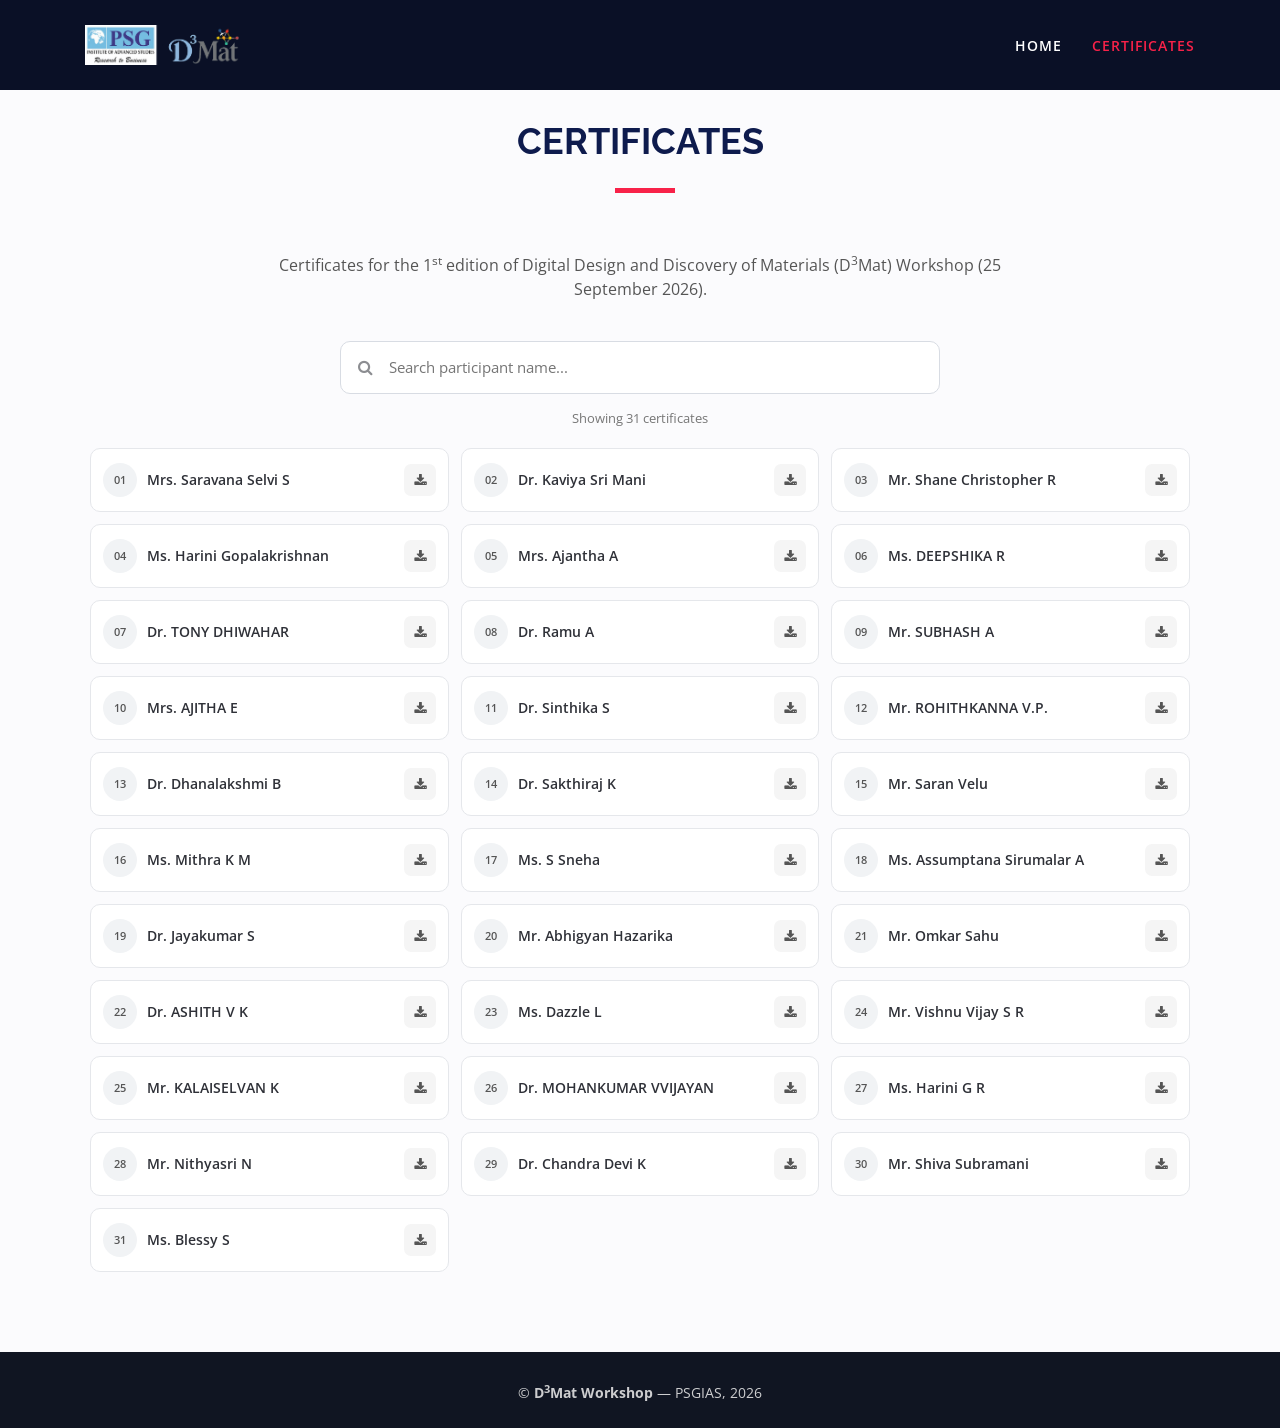
==== commit 0ef4a192: "Update certificates.html" ====
--- a/certificates.html
+++ b/certificates.html
@@ -561,7 +561,7 @@
   <footer id="footer" class="poster-footer">
     <div class="container">
       <div class="copyright">
-        &copy; <strong>GPMLFF Workshop</strong> &mdash; Universit&eacute; du Luxembourg, 2026
+        &copy; <strong>D<sup>3</sup>Mat Workshop</strong> &mdash; PSGIAS, 2026
       </div>
     </div>
   </footer>
@@ -612,4 +612,4 @@
   </script>
 </body>
 
-</html>+</html>
